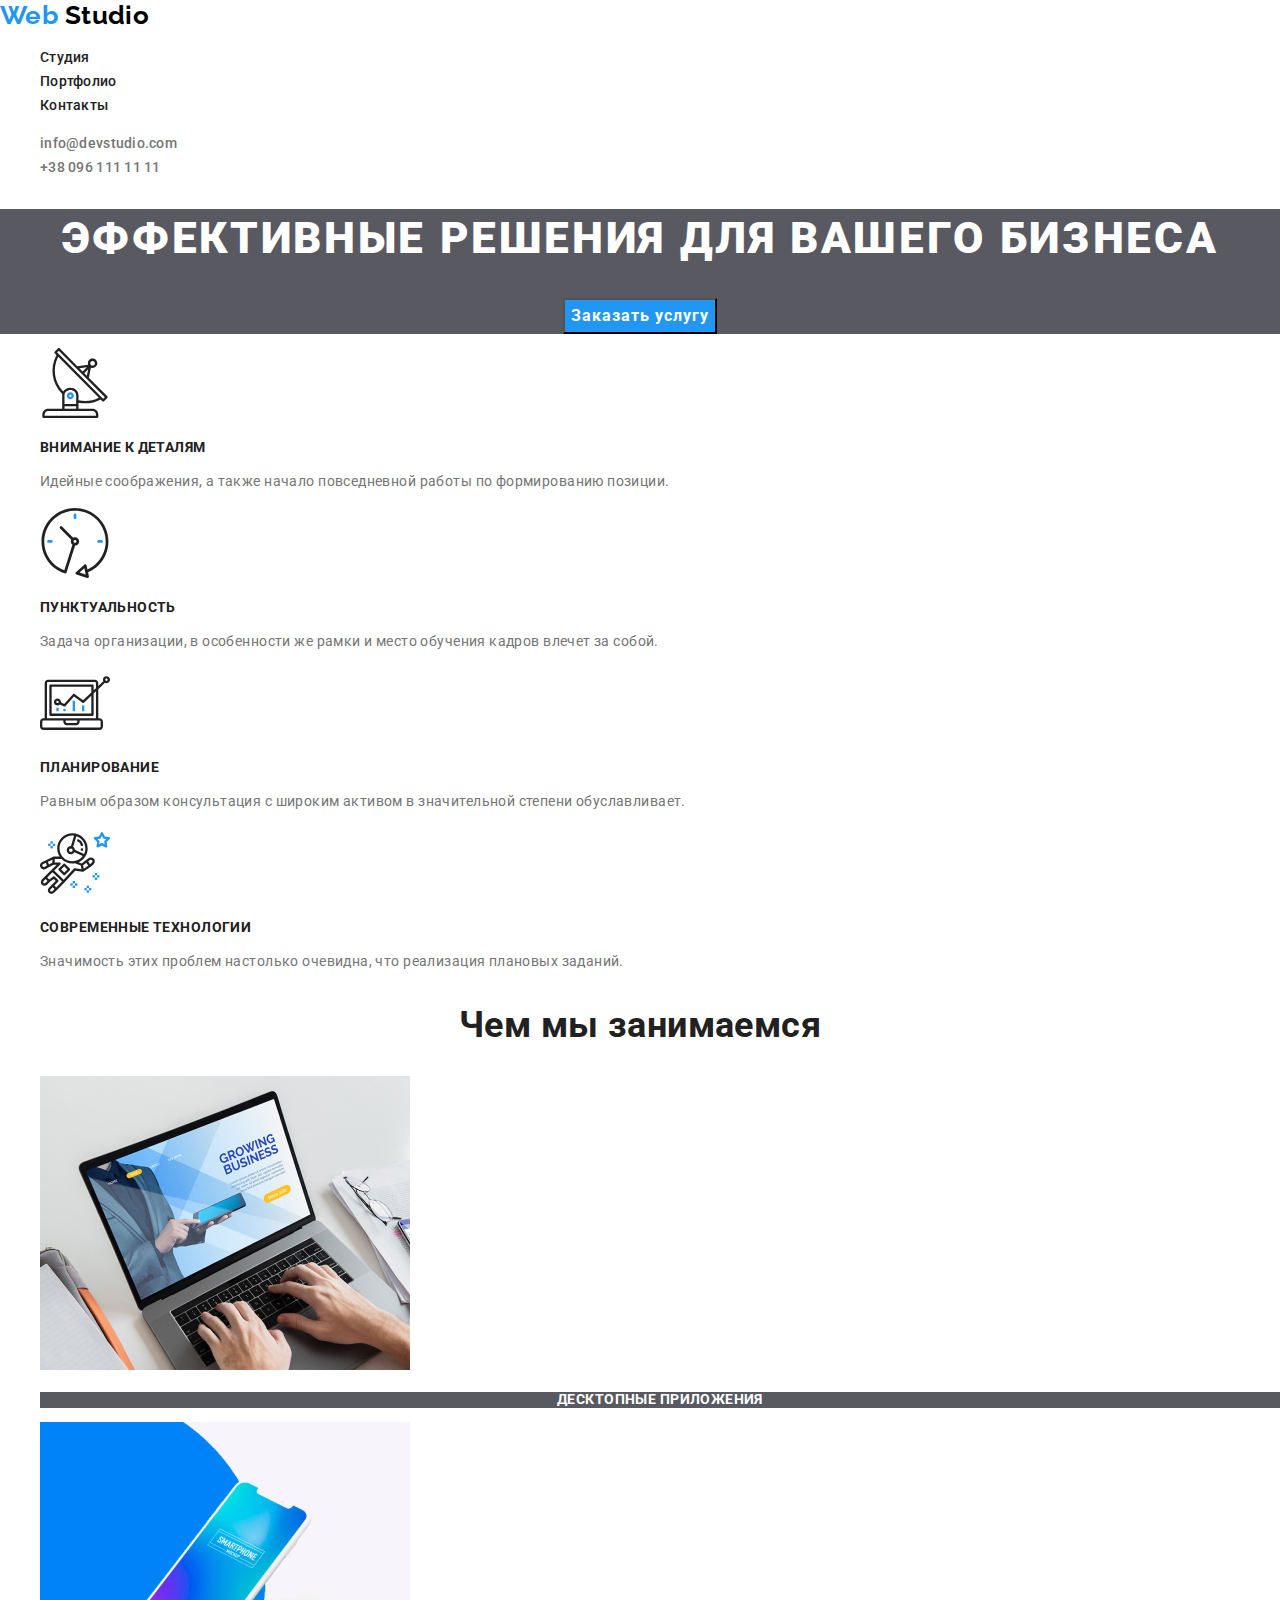
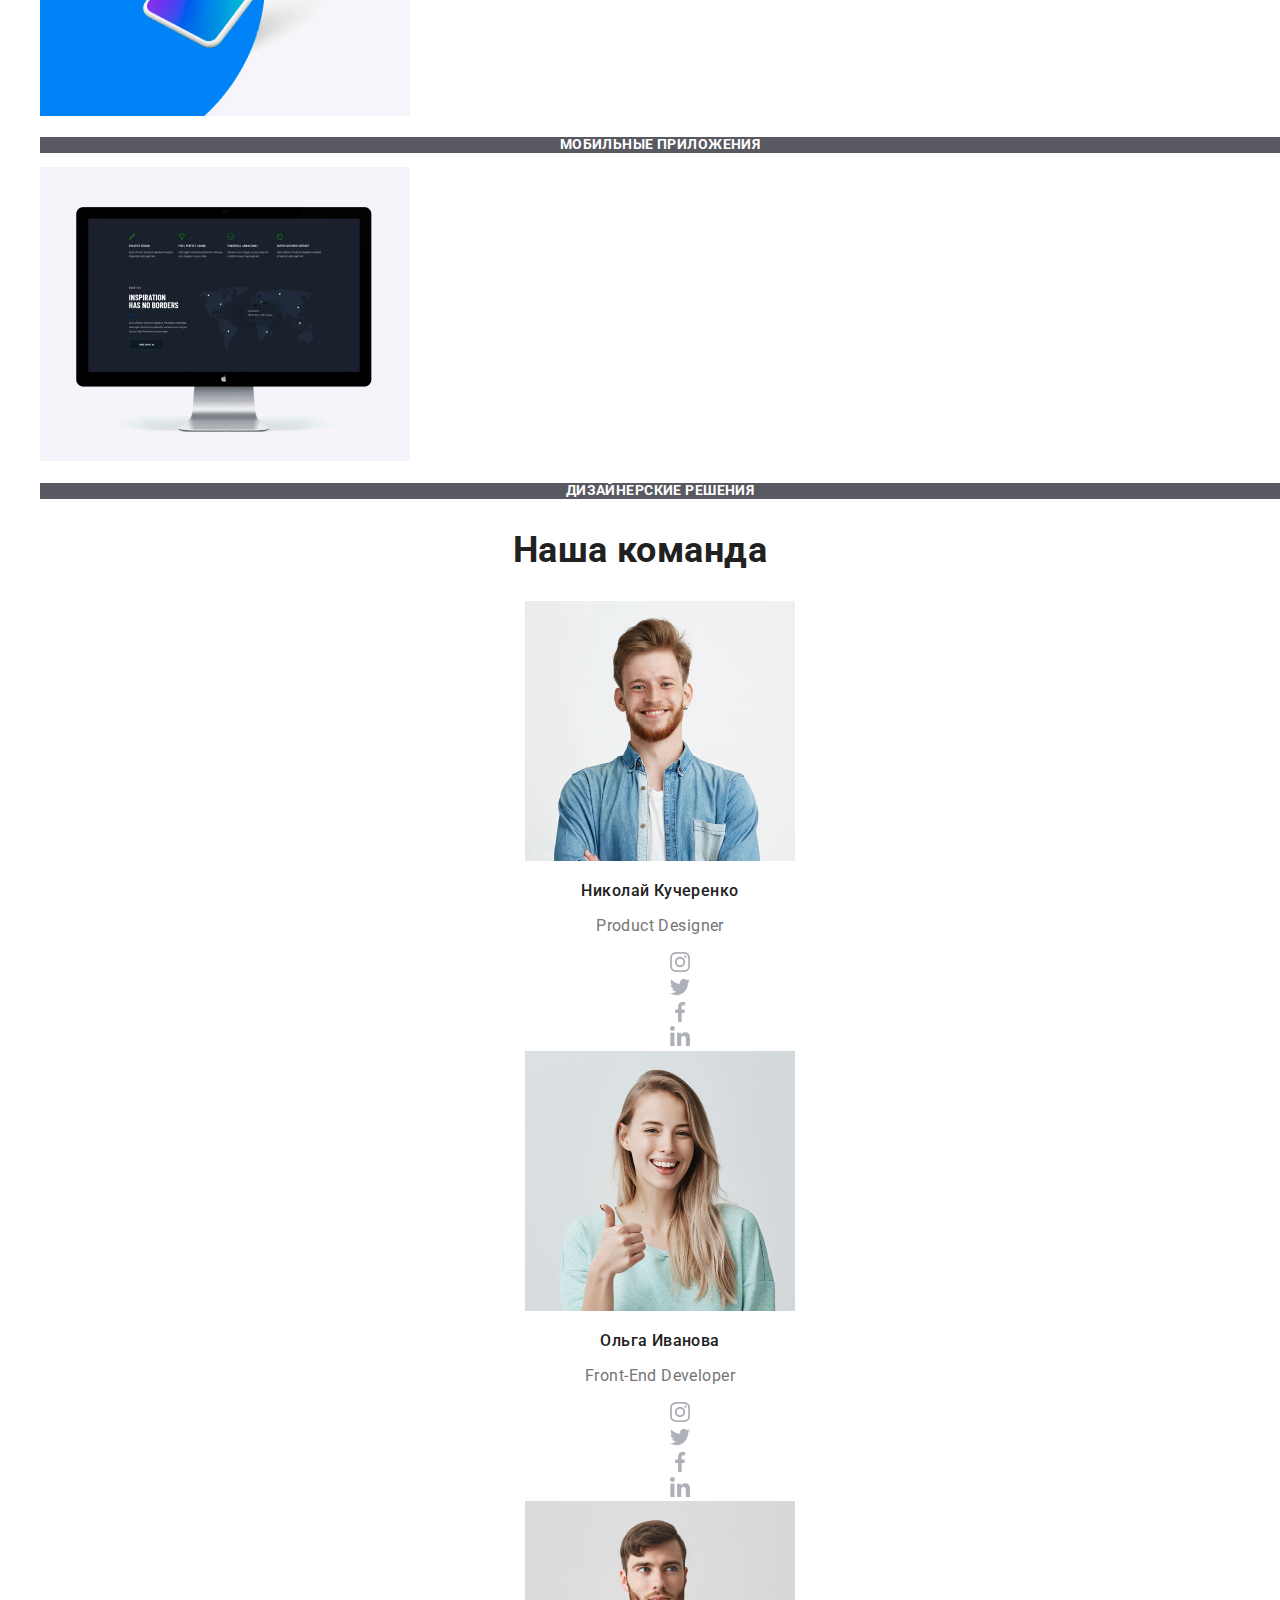
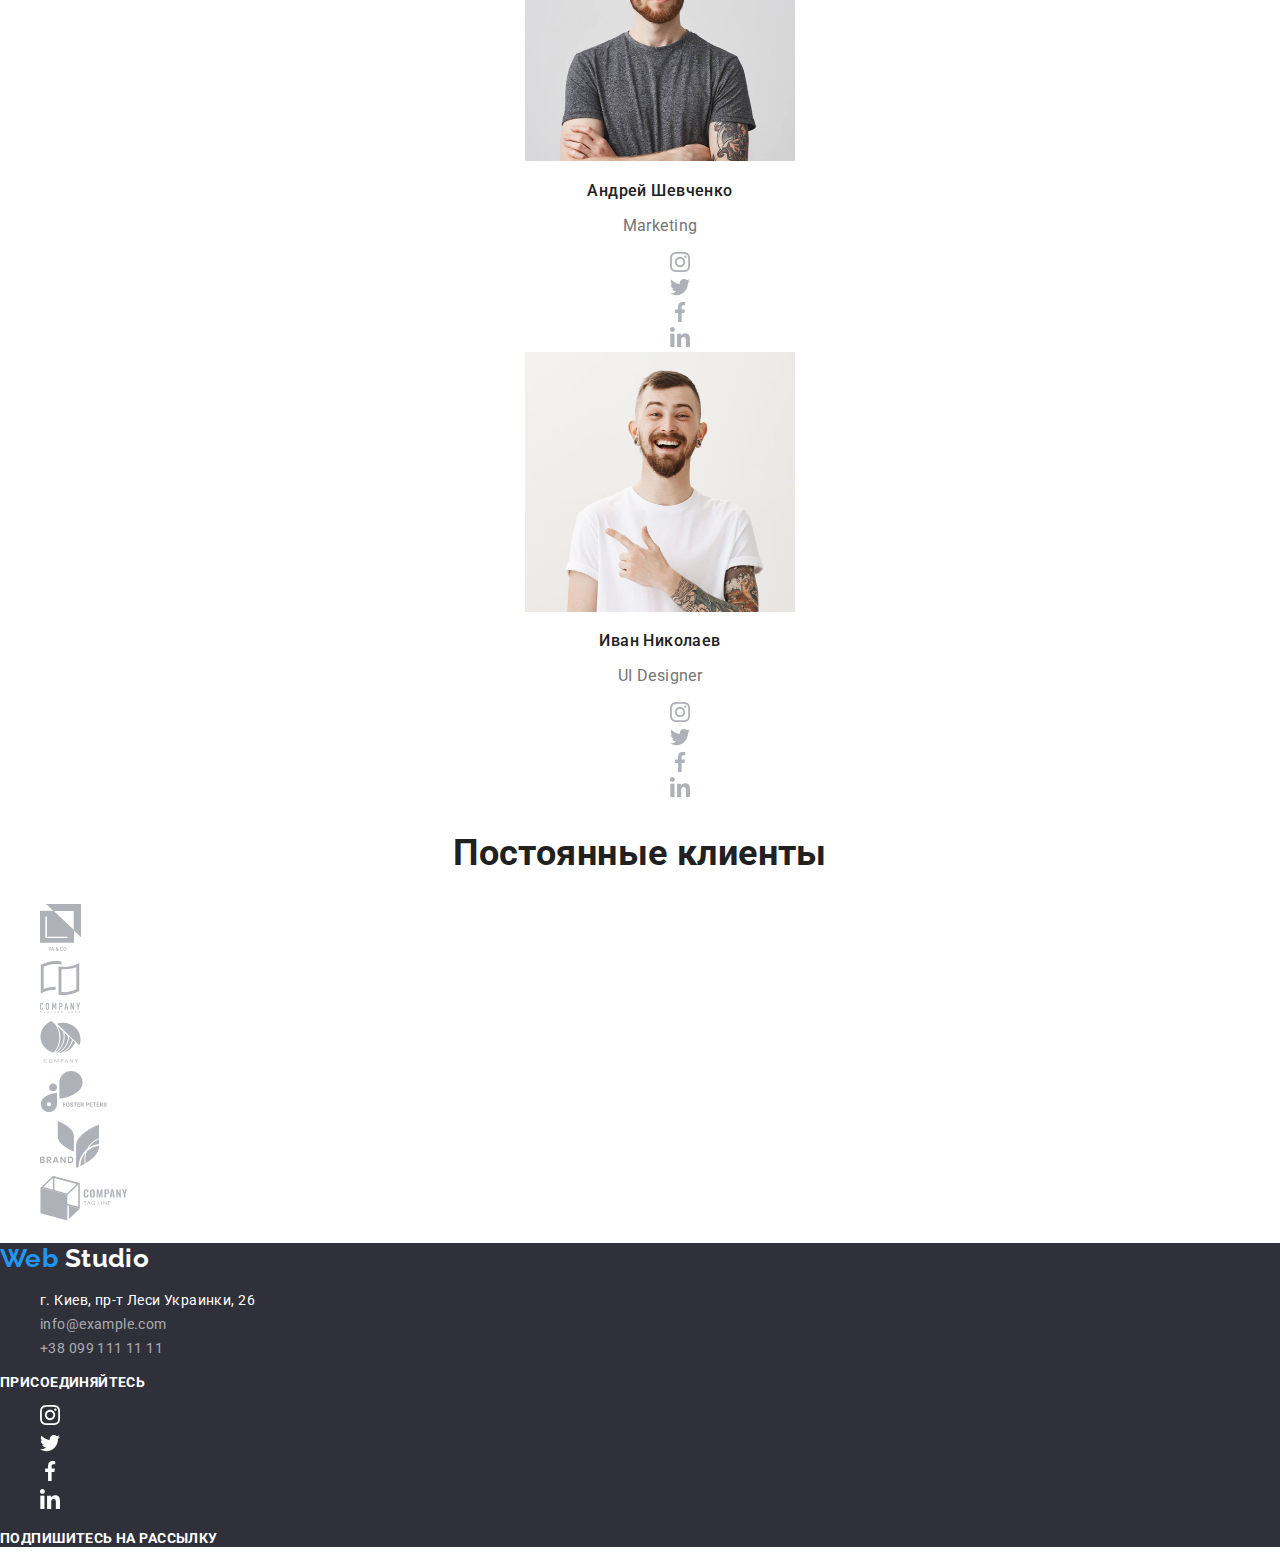
==== index.html @ 5e19216e "Начало работы над 3 дз" ====
<!DOCTYPE html>
<html lang="ru">

<head>
	<meta charset="UTF-8" />
	<meta name="viewport" content="width=device-width, initial-scale=1.0" />
	<meta http-equiv="X-UA-Compatible" content="ie=edge" />
	<link href="https://fonts.googleapis.com/css2?family=Raleway:wght@700&family=Roboto:wght@400;500;700&display=swap"
		rel="stylesheet">
	<link rel="stylesheet" href="./css/normalize.css">
	<link rel="stylesheet" href="./css/style.css">
	<title>Web Studio</title>
</head>

<body>
	<header>
		<a href="./index.html" class="logo"><span class="logo logo-first">Web</span> Studio</a>
		<nav>
			<ul class="list">
				<li><a href="./index.html" class="site-nav">Студия</a></li>
				<li>
					<a href="./portfolio.html" class="site-nav">Портфолио</a>
				</li>
				<li>
					<a href="#" class="site-nav">Контакты</a>
				</li>
			</ul>
		</nav>
		<ul class="list">
			<li><a href="mailto:info@devstudio.com" class="contacts">info@devstudio.com</a></li>
			<li><a href="tel:+380961111111" class="contacts">+38 096 111 11 11</a></li>
		</ul>
	</header>
	<main>
		<!--Герой-->
		<section class="hero hero-section">
			<h1 class="hero-title">Эффективные решения для вашего бизнеса</h1>
			<button type="button" class="button primary">Заказать услугу</button>
		</section>
		<!--Блок преимуществ-->
		<section>
			<h2 hidden>Наши преимущества</h2>
			<ul class="list">
				<li>
					<img src="./images/antenna.svg" alt="внимание к деталям" width="70" height="70" />
					<h3 class="section-title-description">Внимание к деталям</h3>
					<p>Идейные соображения, а также начало повседневной работы по формированию позиции.</p>
				</li>
				<li>
					<img src="./images/clock.svg" alt="пунктуальность" width="70" height="70" />
					<h3 class="section-title-description">Пунктуальность</h3>
					<p>Задача организации, в особенности же рамки и место обучения кадров влечет за собой.</p>
				</li>
				<li>
					<img src="./images/diagram.svg" alt="планирование" width="70" height="70" />
					<h3 class="section-title-description">Планирование</h3>
					<p>Равным образом консультация с широким активом в значительной степени обуславливает.</p>
				</li>
				<li>
					<img src="./images/astronaut.svg" alt="современные технологии" width="70" height="70" />
					<h3 class="section-title-description">Современные технологии</h3>
					<p>Значимость этих проблем настолько очевидна, что реализация плановых заданий.</p>
				</li>
			</ul>
		</section>
		<!--Услуги-->
		<section>
			<h2 class="section-title">Чем мы занимаемся</h2>
			<ul class="list">
				<li>
					<img src="./images/desktop-app.jpg" alt="десктопные приложения" width="370" height="294" />
					<h3 class="section-title-description white">Десктопные приложения</h3>
				</li>
				<li>
					<img src="./images/mobile-app.jpg" alt="мобильные приложения" width="370" height="294" />
					<h3 class="section-title-description white">Мобильные приложения</h3>
				</li>
				<li>
					<img src="./images/design.jpg" alt="дизайн приложений" width="370" height="294" />
					<h3 class="section-title-description white">Дизайнерские решения</h3>
				</li>
			</ul>
		</section>
		<!--Команда-->
		<section>
			<h2 class="section-title">Наша команда</h2>
			<ul class="list team-member">
				<li>
					<img src="./images/nic-kucherenko.jpg" alt="продуктовый дизайнер Николай Кучеренко" width="270"
						height="260" />
					<h3 class="team-member name">Николай Кучеренко</h3>
					<p lang="en">Product Designer</p>
					<ul class="list">
						<li>
							<a href="https://www.instagram.com/" target="_blank" rel="noopener noreferrer"
								aria-label="ссылка на инстаграм">
								<img src="./images/instagram.svg" alt="логотип инстаграм" width="20" height="20" />
							</a>
						</li>
						<li>
							<a href="https://www.twitter.com/" target="_blank" rel="noopener noreferrer"
								aria-label="ссылка на твиттер">
								<img src="./images/twitter.svg" alt="логотип твиттер" width="20" height="20" />
							</a>
						</li>
						<li>
							<a href="https://www.facebook.com/" target="_blank" rel="noopener noreferrer"
								aria-label="ссылка на фейсбук">
								<img src="./images/facebook.svg" alt="логотип фэйсбук" width="20" height="20" />
							</a>
						</li>
						<li>
							<a href="https://www.linkedin.com/" target="_blank" rel="noopener noreferrer"
								aria-label="ссылка на линкедин">
								<img src="./images/linkedin.svg" alt="логотип линкедин" width="20" height="20" />
							</a>
						</li>
					</ul>
				</li>
				<li>
					<img src="./images/olga-ivanova.jpg" alt="фронт-энд разработчик Ольга Иванова" width="270"
						height="260" />
					<h3 class="team-member name">Ольга Иванова</h3>
					<p lang="en">Front-End Developer</p>
					<ul class="list">
						<li>
							<a href="https://www.instagram.com/" target="_blank" rel="noopener noreferrer"
								aria-label="ссылка на инстаграм">
								<img src="./images/instagram.svg" alt="логотип инстаграм" width="20" height="20" />
							</a>
						</li>
						<li>
							<a href="https://www.twitter.com/" target="_blank" rel="noopener noreferrer"
								aria-label="ссылка на твиттер">
								<img src="./images/twitter.svg" alt="логотип твиттер" width="20" height="20" />
							</a>
						</li>
						<li>
							<a href="https://www.facebook.com/" target="_blank" rel="noopener noreferrer"
								aria-label="ссылка на фейсбук">
								<img src="./images/facebook.svg" alt="логотип фэйсбук" width="20" height="20" />
							</a>
						</li>
						<li>
							<a href="https://www.linkedin.com/" target="_blank" rel="noopener noreferrer"
								aria-label="ссылка на линкедин">
								<img src="./images/linkedin.svg" alt="логотип линкедин" width="20" height="20" />
							</a>
						</li>
					</ul>
				</li>
				<li>
					<img src="./images/andrey-shevchenko.jpg" alt="маркетолог Андрей Шевченко" width="270"
						height="260" />
					<h3 class="team-member name">Андрей Шевченко</h3>
					<p lang="en">Marketing</p>
					<ul class="list">
						<li>
							<a href="https://www.instagram.com/" target="_blank" rel="noopener noreferrer"
								aria-label="ссылка на инстаграм">
								<img src="./images/instagram.svg" alt="логотип инстаграм" width="20" height="20" />
							</a>
						</li>
						<li>
							<a href="https://www.twitter.com/" target="_blank" rel="noopener noreferrer"
								aria-label="ссылка на твиттер">
								<img src="./images/twitter.svg" alt="логотип твиттер" width="20" height="20" />
							</a>
						</li>
						<li>
							<a href="https://www.facebook.com/" target="_blank" rel="noopener noreferrer"
								aria-label="ссылка на фейсбук">
								<img src="./images/facebook.svg" alt="логотип фэйсбук" width="20" height="20" />
							</a>
						</li>
						<li>
							<a href="https://www.linkedin.com/" target="_blank" rel="noopener noreferrer"
								aria-label="ссылка на линкедин">
								<img src="./images/linkedin.svg" alt="логотип линкедин" width="20" height="20" />
							</a>
						</li>
					</ul>
				</li>
				<li>
					<img src="./images/ivan-nikolaev.jpg" alt="дизайнер Иван Николаев" width="270" height="260" />
					<h3 class="team-member name">Иван Николаев</h3>
					<p lang="en">UI Designer</p>
					<ul class="list">
						<li>
							<a href="https://www.instagram.com/" target="_blank" rel="noopener noreferrer"
								aria-label="ссылка на инстаграм">
								<img src="./images/instagram.svg" alt="логотип инстаграм" width="20" height="20" />
							</a>
						</li>
						<li>
							<a href="https://www.twitter.com/" target="_blank" rel="noopener noreferrer"
								aria-label="ссылка на твиттер">
								<img src="./images/twitter.svg" alt="логотип твиттер" width="20" height="20" />
							</a>
						</li>
						<li>
							<a href="https://www.facebook.com/" target="_blank" rel="noopener noreferrer"
								aria-label="ссылка на фейсбук">
								<img src="./images/facebook.svg" alt="логотип фэйсбук" width="20" height="20" />
							</a>
						</li>
						<li>
							<a href="https://www.linkedin.com/" target="_blank" rel="noopener noreferrer"
								aria-label="ссылка на линкедин">
								<img src="./images/linkedin.svg" alt="логотип линкедин" width="20" height="20" />
							</a>
						</li>
					</ul>
				</li>
			</ul>
		</section>
		<!--Клиенты-->
		<section>
			<h2 class="section-title">Постоянные клиенты</h2>
			<ul class="list">
				<li>
					<a href="#"><img src="./images/logo-1.svg" alt="логотип компании 1" width="45" height="50" /></a>
				</li>
				<li>
					<a href="#"><img src="./images/logo-2.svg" alt="логотип компании 2" width="40" height="52" /></a>
				</li>
				<li>
					<a href="#"><img src="./images/logo-3.svg" alt="логотип компании 3" width="41" height="42" /></a>
				</li>
				<li>
					<a href="#"><img src="./images/logo-4.svg" alt="логотип компании 4" width="80" height="42" /></a>
				</li>
				<li>
					<a href="#"><img src="./images/logo-5.svg" alt="логотип компании 5" width="59" height="47" /></a>
				</li>
				<li>
					<a href="#"><img src="./images/logo-6.svg" alt="логотип компании 6" width="88" height="45" /></a>
				</li>
			</ul>
		</section>
	</main>
	<footer>
		<div>
			<a href="./index.html" class="logo logo-footer"><span class="logo logo-first">Web</span> Studio</a>
			<address>
				<ul class="list">
					<li>
						<a href="https://goo.gl/maps/nj3guqjCCo6YJQm78" target="_blank" rel="noopener noreferrer"
							class="footer-link address">
							г. Киев, пр-т Леси Украинки, 26
						</a>
					</li>
					<li><a href="mailto:info@example.com" class="footer-link">info@example.com</a></li>
					<li><a href="tel:+380991111111" class="footer-link">+38 099 111 11 11</a></li>
				</ul>
			</address>
		</div>
		<div>
			<p class="footer-action">Присоединяйтесь</p>
			<ul class="list">
				<li>
					<a href="https://www.instagram.com/" target="_blank" rel="noopener noreferrer"
						aria-label="ссылка на инстаграм">
						<img src="./images/instagram-1.svg" alt="логотип инстаграм" width="20" height="20" />
					</a>
				</li>
				<li>
					<a href="https://www.twitter.com/" target="_blank" rel="noopener noreferrer"
						aria-label="ссылка на твиттер">
						<img src="./images/twitter-1.svg" alt="логотип твиттер" width="20" height="20" />
					</a>
				</li>
				<li>
					<a href="https://www.facebook.com/" target="_blank" rel="noopener noreferrer"
						aria-label="ссылка на фейсбук">
						<img src="./images/facebook-1.svg" alt="логотип фэйсбук" width="20" height="20" />
					</a>
				</li>
				<li>
					<a href="https://www.linkedin.com/" target="_blank" rel="noopener noreferrer"
						aria-label="ссылка на линкедин">
						<img src="./images/linkedin-1.svg" alt="логотип линкедин" width="20" height="20" />
					</a>
				</li>
			</ul>
		</div>
		<div>
			<p class="footer-action">Подпишитесь на рассылку</p>
		</div>
	</footer>
</body>

</html>
---- css/style.css ----
:root {
	--primary-text-color: #757575;
	--secondary-text-color: #212121;
	--accent-color: #2196f3;
	--additional-color: #ffffff;
	--logo-color: #000000;
	--footer-contacts-color: rgba(255, 255, 255, 0.6);
	--overlay-color: rgba(47, 48, 58, 0.8);
	--portfolio-overlay: rgba(33, 150, 243, 0.9);
	--secondary-background: #f5f4fa;
	--footer-background: #2f303a;
}

body {
	color: var(--primary-text-color);
	font-family: Roboto, sans-serif;
	font-style: normal;
	font-weight: 400;
	font-size: 14px;
	line-height: 1.71;
	letter-spacing: 0.03em;
}

footer {
	background-color: var(--footer-background);
}

button {
	font-family: inherit;
}

/*Logo*/

.logo {
	color: var(--logo-color);
	font-family: Raleway, serif;
	font-style: normal;
	font-weight: 700;
	font-size: 26px;
	line-height: 1.2;
	text-decoration: none;
}

.logo.logo-first {
	color: var(--accent-color);
}
.logo.logo-footer {
	color: var(--additional-color);
}
/*Navigation*/

.site-nav,
.contacts {
	font-weight: 500;
	line-height: 1.14;
	letter-spacing: 0.02em;
	text-decoration: none;
}

.site-nav {
	color: var(--secondary-text-color);
}

.contacts {
	color: var(--primary-text-color);
}

.site-nav:hover,
.contacts:hover,
.site-nav:focus,
.contacts:focus {
	color: var(--accent-color);
}

.list {
	list-style: none;
}

/*Hero*/

.hero {
	color: var(--additional-color);
	text-align: center;
	letter-spacing: 0.06em;
}

.hero-section {
	background-color: var(--overlay-color);
}

.hero-title {
	font-weight: 900;
	font-size: 44px;
	line-height: 1.36;
	letter-spacing: 0.06em;
	text-transform: uppercase;
}

/*Buttons*/

.button {
	background-color: var(--additional-color);
	color: var(--primary-text-color);
	font-weight: 700;
	font-size: 16px;
	line-height: 1.88;
	text-align: center;
	letter-spacing: 0.06em;
}
.button.primary {
	background-color: var(--accent-color);
	color: var(--additional-color);
}

.button.filter {
	background-color: var(--secondary-background);
	color: var(--secondary-text-color);
	line-height: 1.88;
	letter-spacing: 0.03em;
}
.button.filter:hover,
.button.filter:active,
.button.filter:focus {
	background-color: var(--accent-color);
	color: var(--additional-color);
}

/*Section*/

.section-title {
	color: var(--secondary-text-color);
	font-weight: 700;
	font-size: 36px;
	line-height: 1.17;
	text-align: center;
}

.section-title-description {
	color: var(--secondary-text-color);
	font-weight: 700;
	font-size: 14px;
	line-height: 1.14;
	text-transform: uppercase;
}

.section-title-description.white {
	background-color: var(--overlay-color);
	color: var(--additional-color);
	text-align: center;
}

/*Team*/

.team-member {
	font-size: 16px;
	line-height: 1.18;
	text-align: center;
}

.team-member.name {
	color: var(--secondary-text-color);
	font-weight: 500;
}

/*Portfolio*/

.portfolio-item-title {
	color: var(--secondary-text-color);
	font-weight: 700;
	font-size: 18px;
	line-height: 2;
	letter-spacing: 0.06em;
}

.portfolio-item-description {
	font-size: 16px;
	line-height: 1.87;
}

.portfolio-item-text {
	background-color: var(--portfolio-overlay);
	color: var(--additional-color);
	font-size: 18px;
	line-height: 1.56;
}

/*Footer*/

.footer-link {
	color: var(--footer-contacts-color);
	font-style: normal;
	text-decoration: none;
}

.footer-link.address {
	color: var(--additional-color);
}

.footer-action {
	color: var(--additional-color);
	font-weight: 700;
	font-size: 14px;
	line-height: 1.14;
	text-transform: uppercase;
}
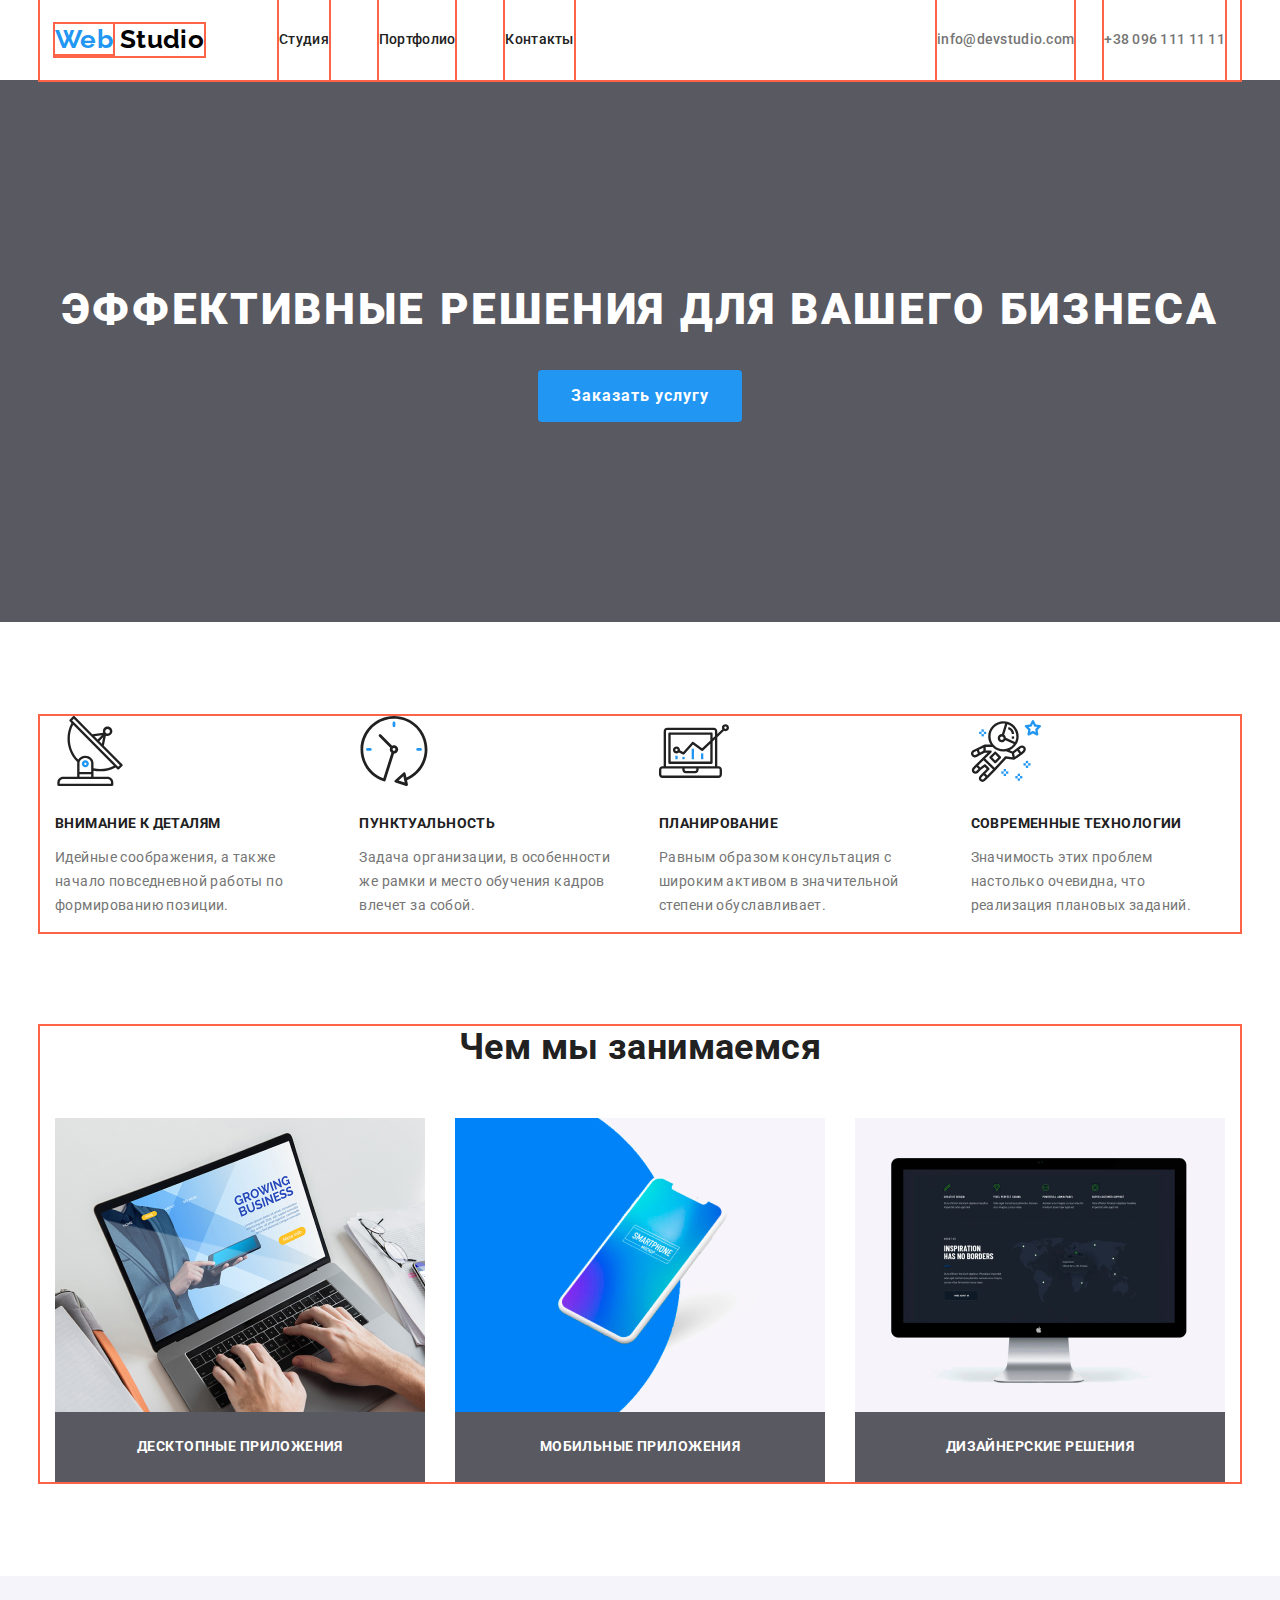
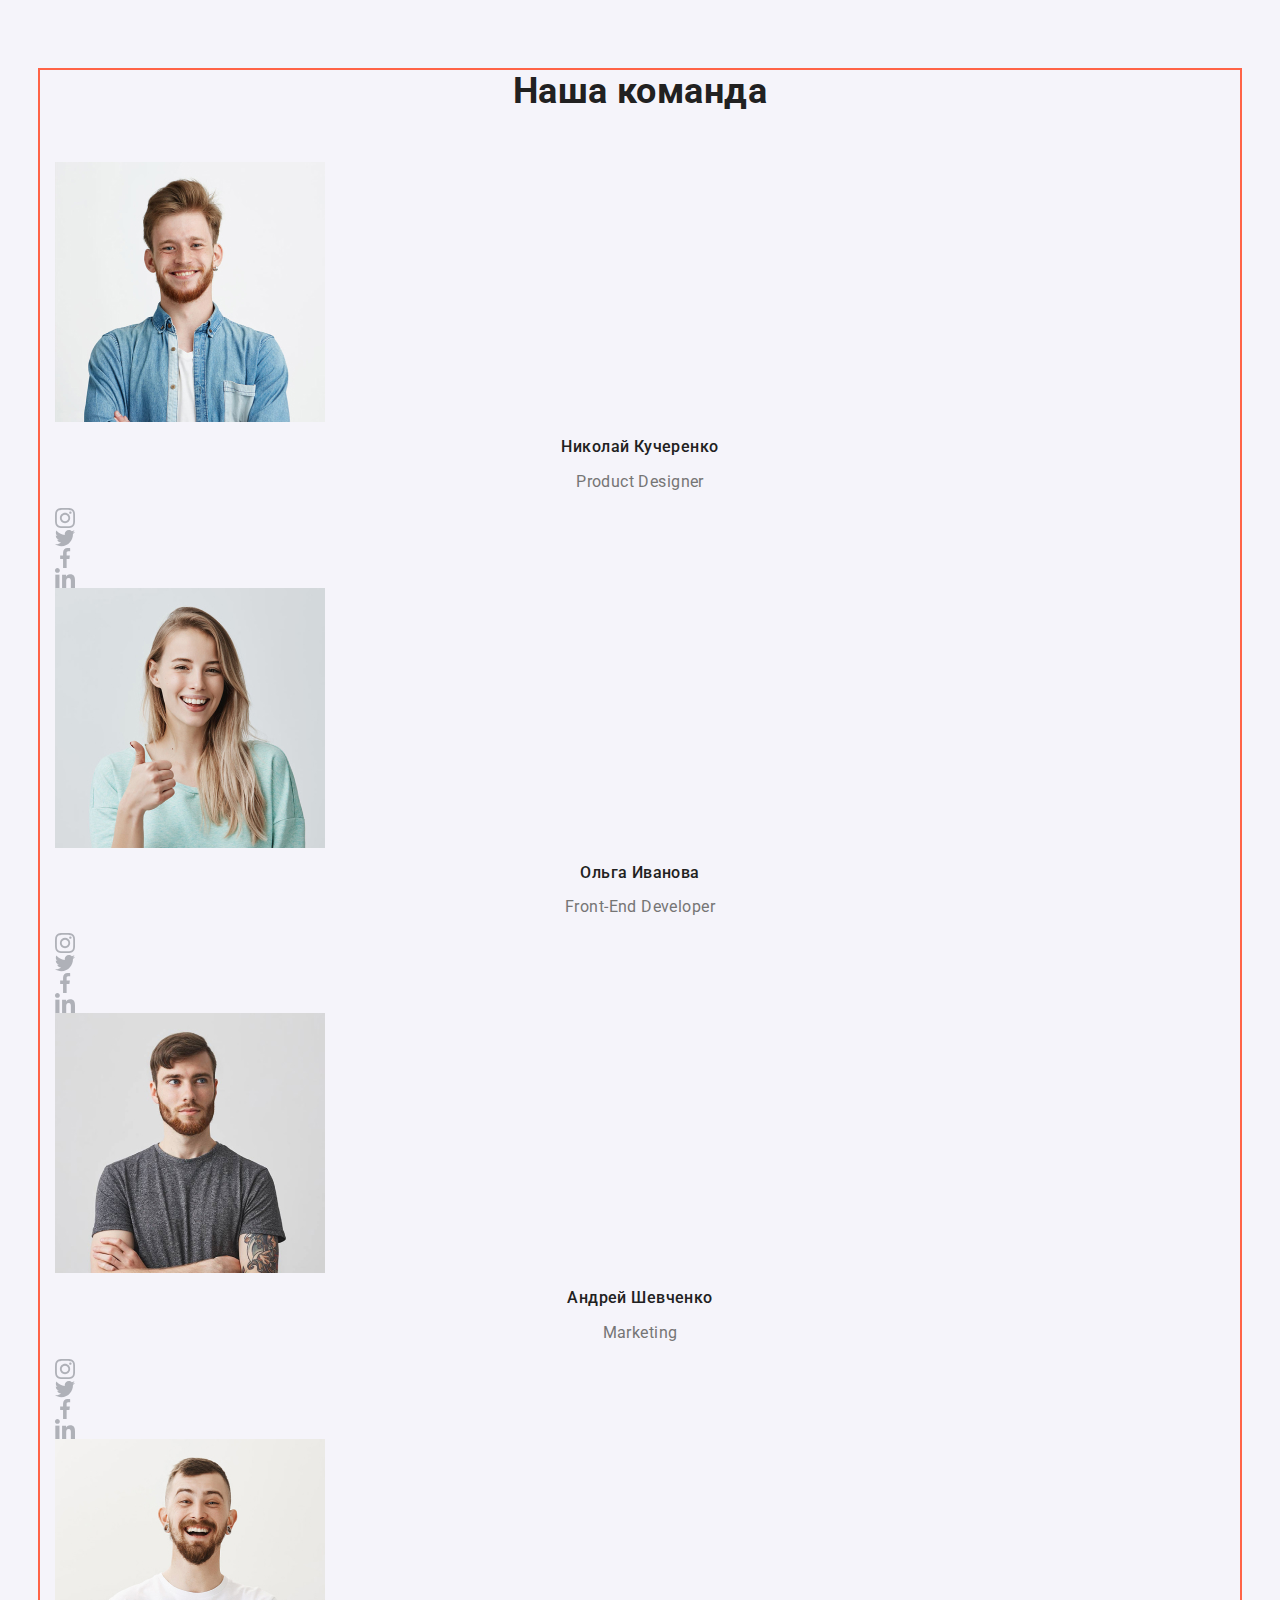
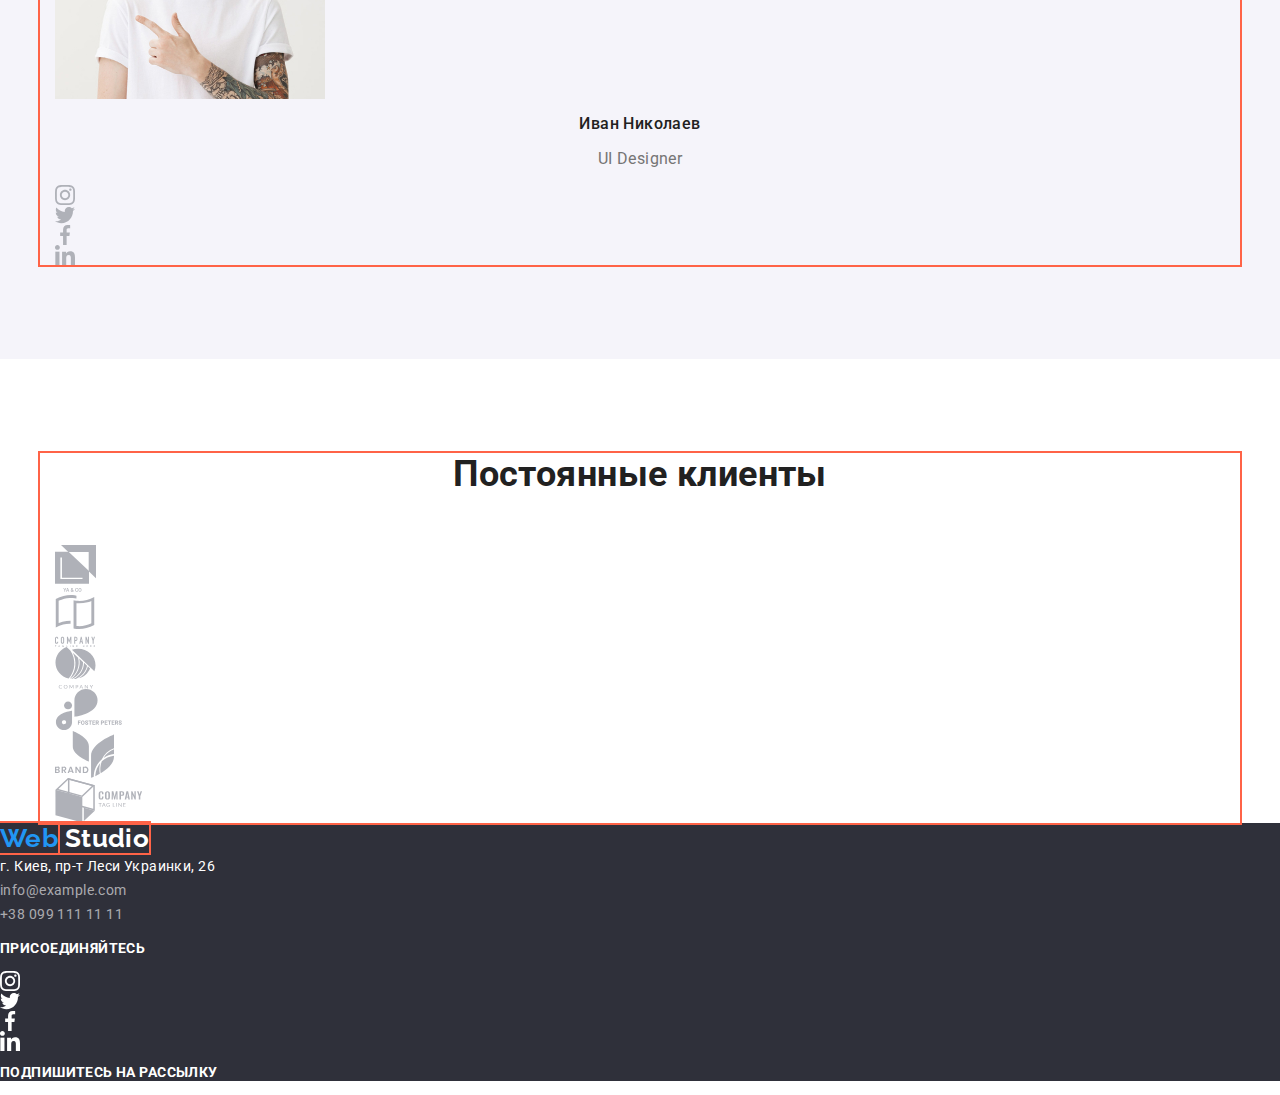
==== commit f41efa19: "Работа над 3 дз" ====
--- a/index.html
+++ b/index.html
@@ -13,23 +13,25 @@
 </head>
 
 <body>
-	<header>
-		<a href="./index.html" class="logo"><span class="logo logo-first">Web</span> Studio</a>
-		<nav>
-			<ul class="list">
-				<li><a href="./index.html" class="site-nav">Студия</a></li>
-				<li>
-					<a href="./portfolio.html" class="site-nav">Портфолио</a>
-				</li>
-				<li>
-					<a href="#" class="site-nav">Контакты</a>
-				</li>
+	<header class="page-header">
+		<nav class="container main-nav">
+			<a href="./index.html" class="logo"><span class="logo logo-first">Web</span> Studio</a>
+			<ul class="list site-nav">
+				<li class="site-nav-item"><a href="./index.html" class="site-nav-link">Студия</a></li>
+				<li class="site-nav-item">
+					<a href="./portfolio.html" class="site-nav-link">Портфолио</a>
+				</li>
+				<li class="site-nav-item">
+					<a href="#" class="site-nav-link">Контакты</a>
+				</li>
+			</ul>
+			<ul class="list contacts">
+				<li class="contacts-item"><a href="mailto:info@devstudio.com"
+						class="contacts-link">info@devstudio.com</a>
+				</li>
+				<li class="contacts-item"><a href="tel:+380961111111" class="contacts-link">+38 096 111 11 11</a></li>
 			</ul>
 		</nav>
-		<ul class="list">
-			<li><a href="mailto:info@devstudio.com" class="contacts">info@devstudio.com</a></li>
-			<li><a href="tel:+380961111111" class="contacts">+38 096 111 11 11</a></li>
-		</ul>
 	</header>
 	<main>
 		<!--Герой-->
@@ -38,25 +40,25 @@
 			<button type="button" class="button primary">Заказать услугу</button>
 		</section>
 		<!--Блок преимуществ-->
-		<section>
+		<section class="container section">
 			<h2 hidden>Наши преимущества</h2>
-			<ul class="list">
-				<li>
+			<ul class="list advantages">
+				<li class="advantages-item">
 					<img src="./images/antenna.svg" alt="внимание к деталям" width="70" height="70" />
 					<h3 class="section-title-description">Внимание к деталям</h3>
 					<p>Идейные соображения, а также начало повседневной работы по формированию позиции.</p>
 				</li>
-				<li>
+				<li class="advantages-item">
 					<img src="./images/clock.svg" alt="пунктуальность" width="70" height="70" />
 					<h3 class="section-title-description">Пунктуальность</h3>
 					<p>Задача организации, в особенности же рамки и место обучения кадров влечет за собой.</p>
 				</li>
-				<li>
+				<li class="advantages-item">
 					<img src="./images/diagram.svg" alt="планирование" width="70" height="70" />
 					<h3 class="section-title-description">Планирование</h3>
 					<p>Равным образом консультация с широким активом в значительной степени обуславливает.</p>
 				</li>
-				<li>
+				<li class="advantages-item">
 					<img src="./images/astronaut.svg" alt="современные технологии" width="70" height="70" />
 					<h3 class="section-title-description">Современные технологии</h3>
 					<p>Значимость этих проблем настолько очевидна, что реализация плановых заданий.</p>
@@ -64,158 +66,160 @@
 			</ul>
 		</section>
 		<!--Услуги-->
-		<section>
+		<section class="container section">
 			<h2 class="section-title">Чем мы занимаемся</h2>
-			<ul class="list">
-				<li>
+			<ul class="list products">
+				<li class="products-item">
 					<img src="./images/desktop-app.jpg" alt="десктопные приложения" width="370" height="294" />
 					<h3 class="section-title-description white">Десктопные приложения</h3>
 				</li>
-				<li>
+				<li class="products-item">
 					<img src="./images/mobile-app.jpg" alt="мобильные приложения" width="370" height="294" />
 					<h3 class="section-title-description white">Мобильные приложения</h3>
 				</li>
-				<li>
+				<li class="products-item">
 					<img src="./images/design.jpg" alt="дизайн приложений" width="370" height="294" />
 					<h3 class="section-title-description white">Дизайнерские решения</h3>
 				</li>
 			</ul>
 		</section>
 		<!--Команда-->
-		<section>
-			<h2 class="section-title">Наша команда</h2>
-			<ul class="list team-member">
-				<li>
-					<img src="./images/nic-kucherenko.jpg" alt="продуктовый дизайнер Николай Кучеренко" width="270"
-						height="260" />
-					<h3 class="team-member name">Николай Кучеренко</h3>
-					<p lang="en">Product Designer</p>
-					<ul class="list">
-						<li>
-							<a href="https://www.instagram.com/" target="_blank" rel="noopener noreferrer"
-								aria-label="ссылка на инстаграм">
-								<img src="./images/instagram.svg" alt="логотип инстаграм" width="20" height="20" />
-							</a>
-						</li>
-						<li>
-							<a href="https://www.twitter.com/" target="_blank" rel="noopener noreferrer"
-								aria-label="ссылка на твиттер">
-								<img src="./images/twitter.svg" alt="логотип твиттер" width="20" height="20" />
-							</a>
-						</li>
-						<li>
-							<a href="https://www.facebook.com/" target="_blank" rel="noopener noreferrer"
-								aria-label="ссылка на фейсбук">
-								<img src="./images/facebook.svg" alt="логотип фэйсбук" width="20" height="20" />
-							</a>
-						</li>
-						<li>
-							<a href="https://www.linkedin.com/" target="_blank" rel="noopener noreferrer"
-								aria-label="ссылка на линкедин">
-								<img src="./images/linkedin.svg" alt="логотип линкедин" width="20" height="20" />
-							</a>
-						</li>
-					</ul>
-				</li>
-				<li>
-					<img src="./images/olga-ivanova.jpg" alt="фронт-энд разработчик Ольга Иванова" width="270"
-						height="260" />
-					<h3 class="team-member name">Ольга Иванова</h3>
-					<p lang="en">Front-End Developer</p>
-					<ul class="list">
-						<li>
-							<a href="https://www.instagram.com/" target="_blank" rel="noopener noreferrer"
-								aria-label="ссылка на инстаграм">
-								<img src="./images/instagram.svg" alt="логотип инстаграм" width="20" height="20" />
-							</a>
-						</li>
-						<li>
-							<a href="https://www.twitter.com/" target="_blank" rel="noopener noreferrer"
-								aria-label="ссылка на твиттер">
-								<img src="./images/twitter.svg" alt="логотип твиттер" width="20" height="20" />
-							</a>
-						</li>
-						<li>
-							<a href="https://www.facebook.com/" target="_blank" rel="noopener noreferrer"
-								aria-label="ссылка на фейсбук">
-								<img src="./images/facebook.svg" alt="логотип фэйсбук" width="20" height="20" />
-							</a>
-						</li>
-						<li>
-							<a href="https://www.linkedin.com/" target="_blank" rel="noopener noreferrer"
-								aria-label="ссылка на линкедин">
-								<img src="./images/linkedin.svg" alt="логотип линкедин" width="20" height="20" />
-							</a>
-						</li>
-					</ul>
-				</li>
-				<li>
-					<img src="./images/andrey-shevchenko.jpg" alt="маркетолог Андрей Шевченко" width="270"
-						height="260" />
-					<h3 class="team-member name">Андрей Шевченко</h3>
-					<p lang="en">Marketing</p>
-					<ul class="list">
-						<li>
-							<a href="https://www.instagram.com/" target="_blank" rel="noopener noreferrer"
-								aria-label="ссылка на инстаграм">
-								<img src="./images/instagram.svg" alt="логотип инстаграм" width="20" height="20" />
-							</a>
-						</li>
-						<li>
-							<a href="https://www.twitter.com/" target="_blank" rel="noopener noreferrer"
-								aria-label="ссылка на твиттер">
-								<img src="./images/twitter.svg" alt="логотип твиттер" width="20" height="20" />
-							</a>
-						</li>
-						<li>
-							<a href="https://www.facebook.com/" target="_blank" rel="noopener noreferrer"
-								aria-label="ссылка на фейсбук">
-								<img src="./images/facebook.svg" alt="логотип фэйсбук" width="20" height="20" />
-							</a>
-						</li>
-						<li>
-							<a href="https://www.linkedin.com/" target="_blank" rel="noopener noreferrer"
-								aria-label="ссылка на линкедин">
-								<img src="./images/linkedin.svg" alt="логотип линкедин" width="20" height="20" />
-							</a>
-						</li>
-					</ul>
-				</li>
-				<li>
-					<img src="./images/ivan-nikolaev.jpg" alt="дизайнер Иван Николаев" width="270" height="260" />
-					<h3 class="team-member name">Иван Николаев</h3>
-					<p lang="en">UI Designer</p>
-					<ul class="list">
-						<li>
-							<a href="https://www.instagram.com/" target="_blank" rel="noopener noreferrer"
-								aria-label="ссылка на инстаграм">
-								<img src="./images/instagram.svg" alt="логотип инстаграм" width="20" height="20" />
-							</a>
-						</li>
-						<li>
-							<a href="https://www.twitter.com/" target="_blank" rel="noopener noreferrer"
-								aria-label="ссылка на твиттер">
-								<img src="./images/twitter.svg" alt="логотип твиттер" width="20" height="20" />
-							</a>
-						</li>
-						<li>
-							<a href="https://www.facebook.com/" target="_blank" rel="noopener noreferrer"
-								aria-label="ссылка на фейсбук">
-								<img src="./images/facebook.svg" alt="логотип фэйсбук" width="20" height="20" />
-							</a>
-						</li>
-						<li>
-							<a href="https://www.linkedin.com/" target="_blank" rel="noopener noreferrer"
-								aria-label="ссылка на линкедин">
-								<img src="./images/linkedin.svg" alt="логотип линкедин" width="20" height="20" />
-							</a>
-						</li>
-					</ul>
-				</li>
-			</ul>
+		<section class="section-grey">
+			<div class="container">
+				<h2 class="section-title">Наша команда</h2>
+				<ul class="list team-member">
+					<li>
+						<img src="./images/nic-kucherenko.jpg" alt="продуктовый дизайнер Николай Кучеренко" width="270"
+							height="260" />
+						<h3 class="team-member name">Николай Кучеренко</h3>
+						<p lang="en">Product Designer</p>
+						<ul class="list">
+							<li>
+								<a href="https://www.instagram.com/" target="_blank" rel="noopener noreferrer"
+									aria-label="ссылка на инстаграм">
+									<img src="./images/instagram.svg" alt="логотип инстаграм" width="20" height="20" />
+								</a>
+							</li>
+							<li>
+								<a href="https://www.twitter.com/" target="_blank" rel="noopener noreferrer"
+									aria-label="ссылка на твиттер">
+									<img src="./images/twitter.svg" alt="логотип твиттер" width="20" height="20" />
+								</a>
+							</li>
+							<li>
+								<a href="https://www.facebook.com/" target="_blank" rel="noopener noreferrer"
+									aria-label="ссылка на фейсбук">
+									<img src="./images/facebook.svg" alt="логотип фэйсбук" width="20" height="20" />
+								</a>
+							</li>
+							<li>
+								<a href="https://www.linkedin.com/" target="_blank" rel="noopener noreferrer"
+									aria-label="ссылка на линкедин">
+									<img src="./images/linkedin.svg" alt="логотип линкедин" width="20" height="20" />
+								</a>
+							</li>
+						</ul>
+					</li>
+					<li>
+						<img src="./images/olga-ivanova.jpg" alt="фронт-энд разработчик Ольга Иванова" width="270"
+							height="260" />
+						<h3 class="team-member name">Ольга Иванова</h3>
+						<p lang="en">Front-End Developer</p>
+						<ul class="list">
+							<li>
+								<a href="https://www.instagram.com/" target="_blank" rel="noopener noreferrer"
+									aria-label="ссылка на инстаграм">
+									<img src="./images/instagram.svg" alt="логотип инстаграм" width="20" height="20" />
+								</a>
+							</li>
+							<li>
+								<a href="https://www.twitter.com/" target="_blank" rel="noopener noreferrer"
+									aria-label="ссылка на твиттер">
+									<img src="./images/twitter.svg" alt="логотип твиттер" width="20" height="20" />
+								</a>
+							</li>
+							<li>
+								<a href="https://www.facebook.com/" target="_blank" rel="noopener noreferrer"
+									aria-label="ссылка на фейсбук">
+									<img src="./images/facebook.svg" alt="логотип фэйсбук" width="20" height="20" />
+								</a>
+							</li>
+							<li>
+								<a href="https://www.linkedin.com/" target="_blank" rel="noopener noreferrer"
+									aria-label="ссылка на линкедин">
+									<img src="./images/linkedin.svg" alt="логотип линкедин" width="20" height="20" />
+								</a>
+							</li>
+						</ul>
+					</li>
+					<li>
+						<img src="./images/andrey-shevchenko.jpg" alt="маркетолог Андрей Шевченко" width="270"
+							height="260" />
+						<h3 class="team-member name">Андрей Шевченко</h3>
+						<p lang="en">Marketing</p>
+						<ul class="list">
+							<li>
+								<a href="https://www.instagram.com/" target="_blank" rel="noopener noreferrer"
+									aria-label="ссылка на инстаграм">
+									<img src="./images/instagram.svg" alt="логотип инстаграм" width="20" height="20" />
+								</a>
+							</li>
+							<li>
+								<a href="https://www.twitter.com/" target="_blank" rel="noopener noreferrer"
+									aria-label="ссылка на твиттер">
+									<img src="./images/twitter.svg" alt="логотип твиттер" width="20" height="20" />
+								</a>
+							</li>
+							<li>
+								<a href="https://www.facebook.com/" target="_blank" rel="noopener noreferrer"
+									aria-label="ссылка на фейсбук">
+									<img src="./images/facebook.svg" alt="логотип фэйсбук" width="20" height="20" />
+								</a>
+							</li>
+							<li>
+								<a href="https://www.linkedin.com/" target="_blank" rel="noopener noreferrer"
+									aria-label="ссылка на линкедин">
+									<img src="./images/linkedin.svg" alt="логотип линкедин" width="20" height="20" />
+								</a>
+							</li>
+						</ul>
+					</li>
+					<li>
+						<img src="./images/ivan-nikolaev.jpg" alt="дизайнер Иван Николаев" width="270" height="260" />
+						<h3 class="team-member name">Иван Николаев</h3>
+						<p lang="en">UI Designer</p>
+						<ul class="list">
+							<li>
+								<a href="https://www.instagram.com/" target="_blank" rel="noopener noreferrer"
+									aria-label="ссылка на инстаграм">
+									<img src="./images/instagram.svg" alt="логотип инстаграм" width="20" height="20" />
+								</a>
+							</li>
+							<li>
+								<a href="https://www.twitter.com/" target="_blank" rel="noopener noreferrer"
+									aria-label="ссылка на твиттер">
+									<img src="./images/twitter.svg" alt="логотип твиттер" width="20" height="20" />
+								</a>
+							</li>
+							<li>
+								<a href="https://www.facebook.com/" target="_blank" rel="noopener noreferrer"
+									aria-label="ссылка на фейсбук">
+									<img src="./images/facebook.svg" alt="логотип фэйсбук" width="20" height="20" />
+								</a>
+							</li>
+							<li>
+								<a href="https://www.linkedin.com/" target="_blank" rel="noopener noreferrer"
+									aria-label="ссылка на линкедин">
+									<img src="./images/linkedin.svg" alt="логотип линкедин" width="20" height="20" />
+								</a>
+							</li>
+						</ul>
+					</li>
+				</ul>
+			</div>
 		</section>
 		<!--Клиенты-->
-		<section>
+		<section class="container clients">
 			<h2 class="section-title">Постоянные клиенты</h2>
 			<ul class="list">
 				<li>
--- a/css/style.css
+++ b/css/style.css
@@ -11,6 +11,16 @@
 	--footer-background: #2f303a;
 }
 
+html {
+	box-sizing: border-box;
+}
+
+*,
+*::before,
+*::after {
+	box-sizing: inherit;
+}
+
 body {
 	color: var(--primary-text-color);
 	font-family: Roboto, sans-serif;
@@ -29,6 +39,29 @@
 	font-family: inherit;
 }
 
+img {
+	display: block;
+}
+
+/*Utilities*/
+
+.list {
+	list-style: none;
+	padding: 0;
+	margin: 0;
+}
+
+.container {
+	outline: solid 2px tomato;
+	width: 1200px;
+	margin-left: auto;
+	margin-right: auto;
+	padding-left: 15px;
+	padding-right: 15px;
+
+
+}
+
 /*Logo*/
 
 .logo {
@@ -39,42 +72,80 @@
 	font-size: 26px;
 	line-height: 1.2;
 	text-decoration: none;
+	outline: solid 2px tomato;
 }
 
 .logo.logo-first {
 	color: var(--accent-color);
 }
+
 .logo.logo-footer {
 	color: var(--additional-color);
 }
+
 /*Navigation*/
 
-.site-nav,
+.main-nav {
+	display: flex;
+	align-items: center;
+}
+
+.site-nav {
+	display: flex;
+	margin-left: 75px;
+}
+
 .contacts {
+	display: flex;
+	margin-left: auto;
+}
+
+.site-nav-item {
+	margin-right: 50px;
+	outline: 2px solid tomato;
+}
+
+.site-nav-item:last-child {
+	margin-right: 0;
+}
+
+.contacts-item {
+	margin-right: 30px;
+	outline: solid 2px tomato;
+}
+
+.contacts-item:last-child {
+	margin-right: 0;
+}
+
+.site-nav-link,
+.contacts-link {
+	padding-top: 32px;
+	padding-bottom: 32px;
+	display: block;
+
 	font-weight: 500;
 	line-height: 1.14;
 	letter-spacing: 0.02em;
 	text-decoration: none;
 }
 
-.site-nav {
-	color: var(--secondary-text-color);
-}
-
-.contacts {
+.site-nav-link {
+	color: var(--secondary-text-color);
+}
+
+.contacts-link {
 	color: var(--primary-text-color);
 }
 
-.site-nav:hover,
-.contacts:hover,
-.site-nav:focus,
-.contacts:focus {
+.site-nav-link:hover,
+.contacts-link:hover,
+.site-nav-link:focus,
+.contacts-link:focus {
 	color: var(--accent-color);
 }
 
-.list {
-	list-style: none;
-}
+
 
 /*Hero*/
 
@@ -85,10 +156,14 @@
 }
 
 .hero-section {
+	padding-top: 200px;
+	padding-bottom: 200px;
 	background-color: var(--overlay-color);
 }
 
 .hero-title {
+	margin-top: 0;
+	margin-bottom: 30px;
 	font-weight: 900;
 	font-size: 44px;
 	line-height: 1.36;
@@ -99,6 +174,12 @@
 /*Buttons*/
 
 .button {
+	display: inline-block;
+	border: 1px solid transparent;
+	border-radius: 4px;
+	padding: 10px 32px;
+	min-width: 200px;
+
 	background-color: var(--additional-color);
 	color: var(--primary-text-color);
 	font-weight: 700;
@@ -107,6 +188,7 @@
 	text-align: center;
 	letter-spacing: 0.06em;
 }
+
 .button.primary {
 	background-color: var(--accent-color);
 	color: var(--additional-color);
@@ -118,6 +200,7 @@
 	line-height: 1.88;
 	letter-spacing: 0.03em;
 }
+
 .button.filter:hover,
 .button.filter:active,
 .button.filter:focus {
@@ -127,7 +210,14 @@
 
 /*Section*/
 
+.section {
+	margin-top: 94px;
+}
+
 .section-title {
+	margin-top: 0;
+	margin-bottom: 50px;
+
 	color: var(--secondary-text-color);
 	font-weight: 700;
 	font-size: 36px;
@@ -136,6 +226,9 @@
 }
 
 .section-title-description {
+	margin-top: 30px;
+	margin-bottom: 10px;
+
 	color: var(--secondary-text-color);
 	font-weight: 700;
 	font-size: 14px;
@@ -144,12 +237,46 @@
 }
 
 .section-title-description.white {
+	margin-top: 0;
+	margin-bottom: 0;
+	padding-top: 27px;
+	padding-bottom: 27px;
+	display: block;
+
 	background-color: var(--overlay-color);
 	color: var(--additional-color);
 	text-align: center;
 }
 
+/*Advantages*/
+
+.advantages {
+	display: flex;
+}
+
+.advantages-item:not(:last-child) {
+	margin-right: 30px;
+}
+
+/*Products*/
+
+.products {
+	display: flex;
+}
+
+.products-item:not(:last-child) {
+	margin-right: 30px;
+}
+
 /*Team*/
+
+.section-grey {
+	padding-top: 94px;
+	padding-bottom: 94px;
+	margin-top: 94px;
+
+	background-color: var(--secondary-background);
+}
 
 .team-member {
 	font-size: 16px;
@@ -160,6 +287,12 @@
 .team-member.name {
 	color: var(--secondary-text-color);
 	font-weight: 500;
+}
+
+/*Clients*/
+
+.clients {
+	margin-top: 94px;
 }
 
 /*Portfolio*/
@@ -202,4 +335,4 @@
 	font-size: 14px;
 	line-height: 1.14;
 	text-transform: uppercase;
-}
+}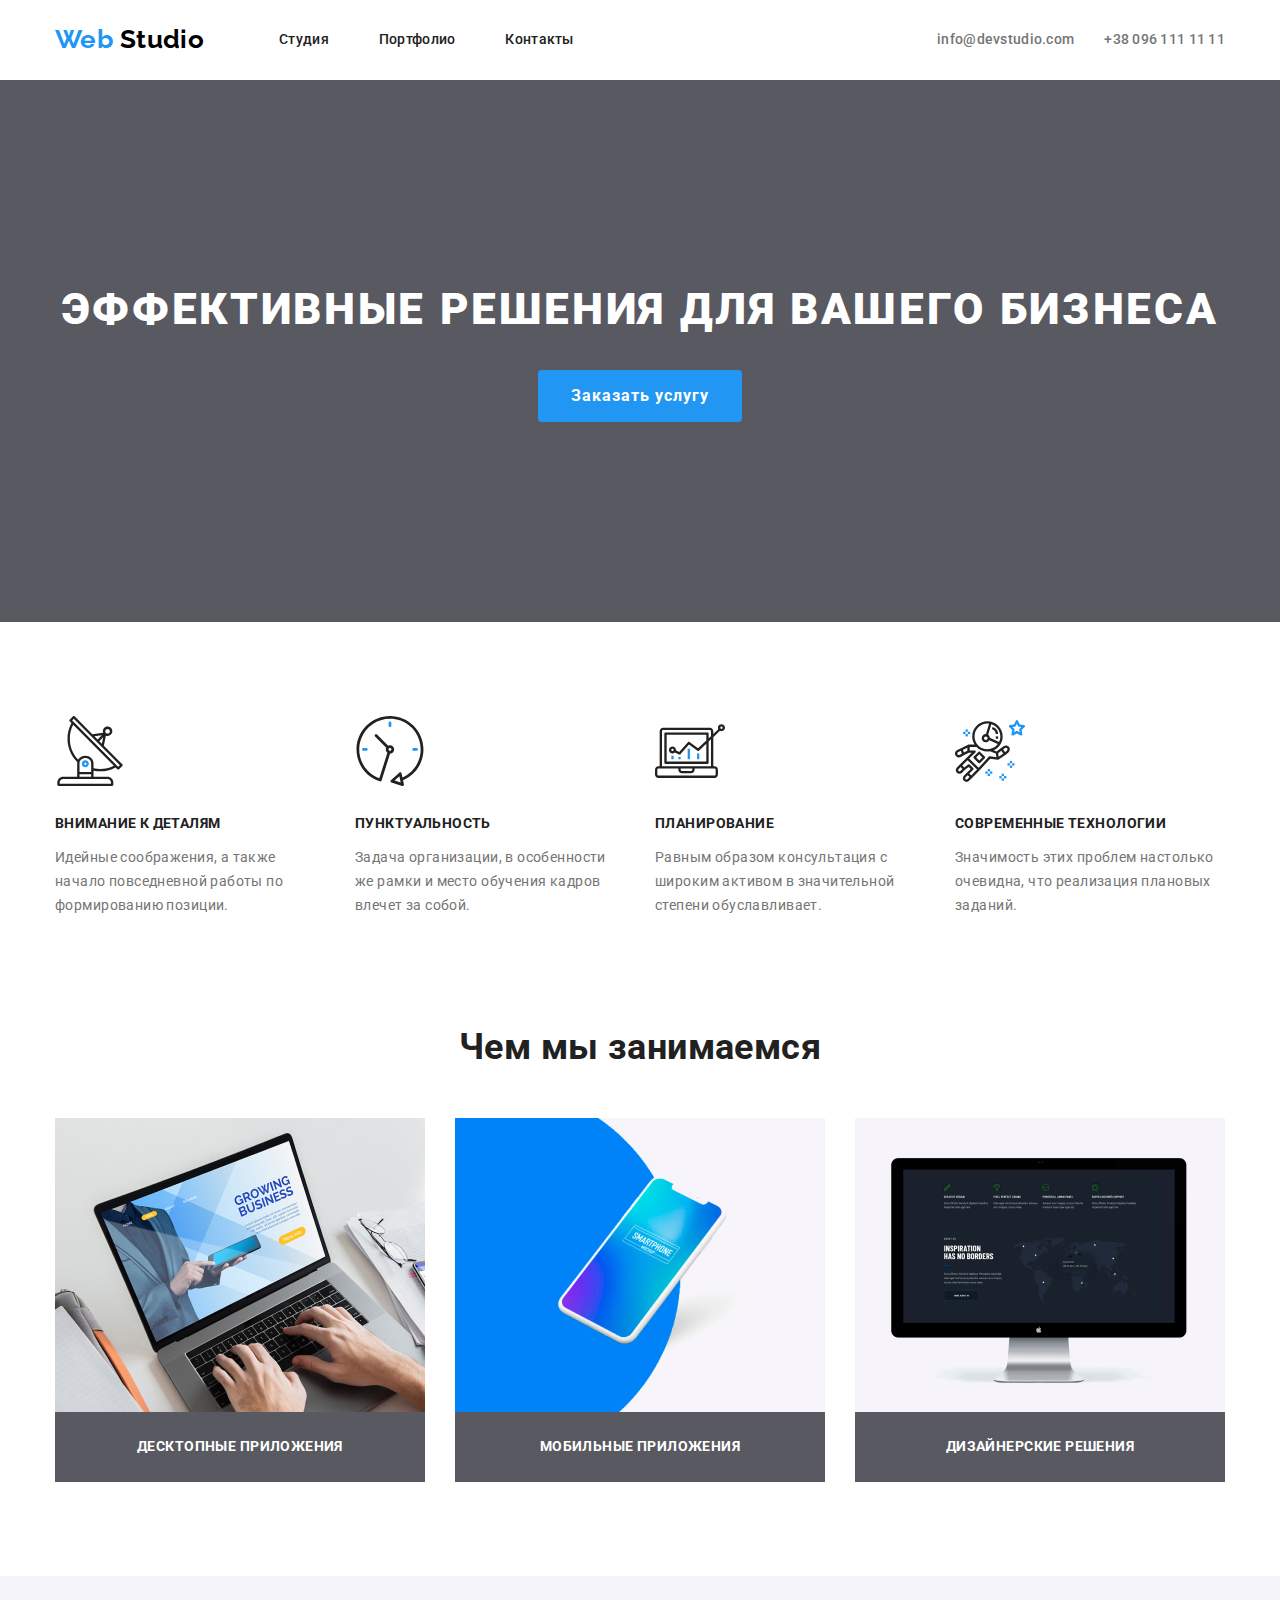
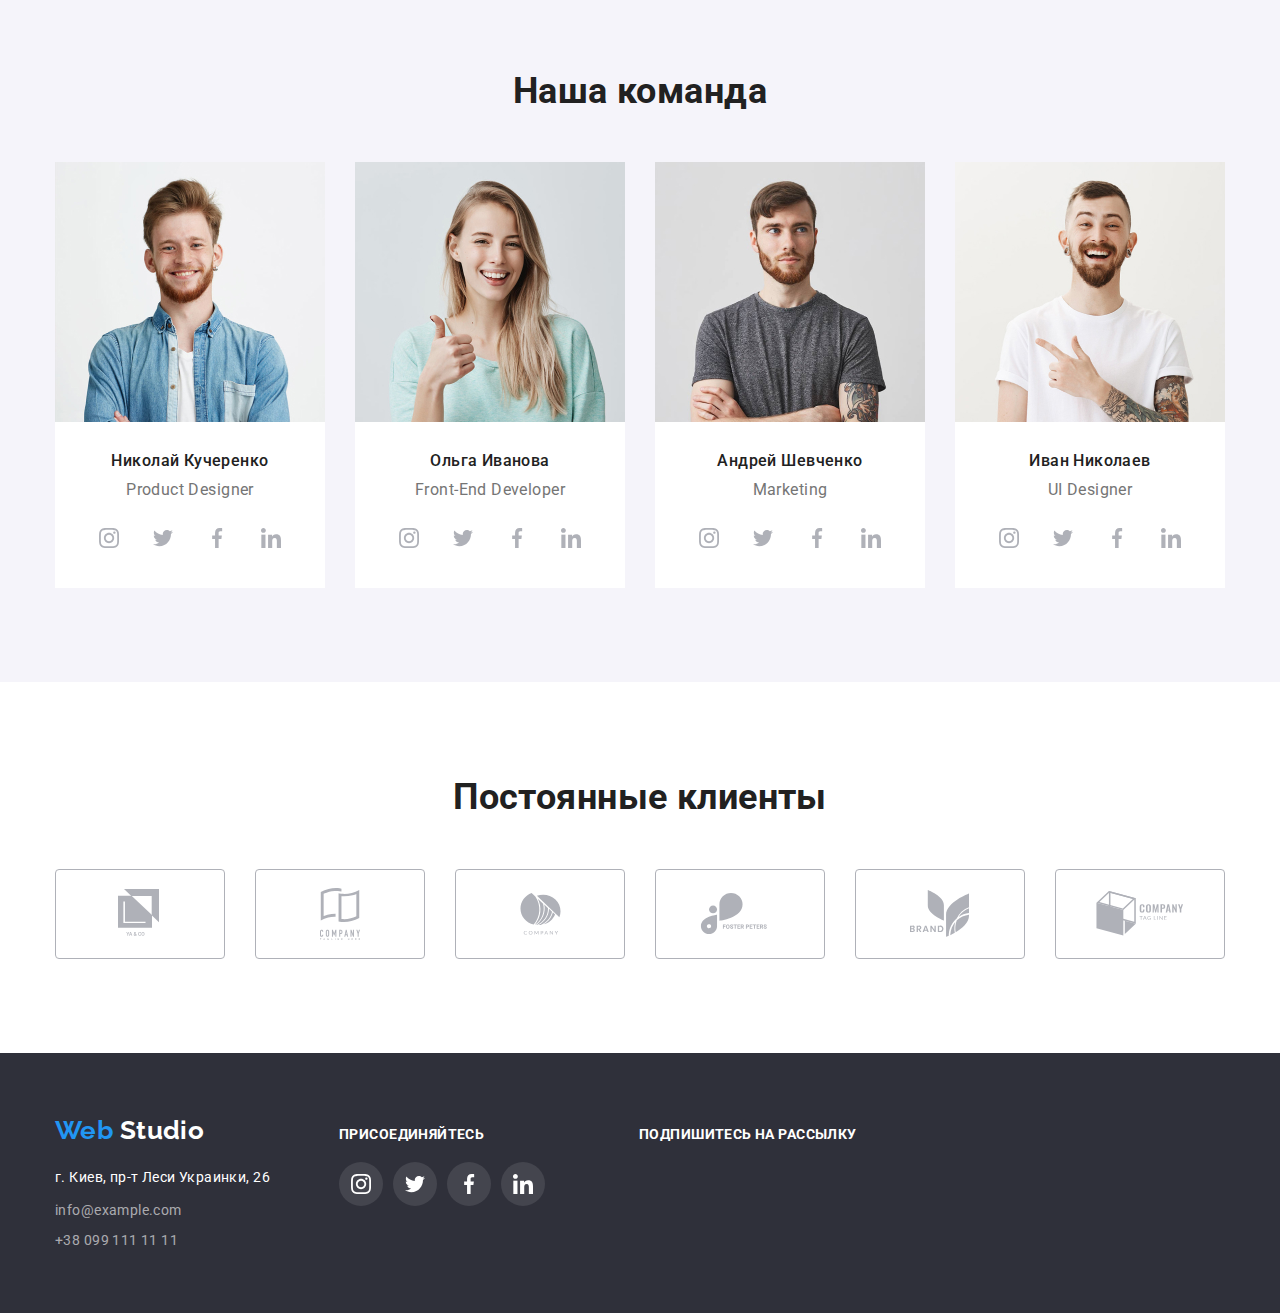
==== commit 54c9c58f: "Готовая дз3" ====
--- a/index.html
+++ b/index.html
@@ -6,16 +6,19 @@
 	<meta name="viewport" content="width=device-width, initial-scale=1.0" />
 	<meta http-equiv="X-UA-Compatible" content="ie=edge" />
 	<link href="https://fonts.googleapis.com/css2?family=Raleway:wght@700&family=Roboto:wght@400;500;700&display=swap"
-		rel="stylesheet">
-	<link rel="stylesheet" href="./css/normalize.css">
-	<link rel="stylesheet" href="./css/style.css">
+		rel="stylesheet" />
+	<link rel="stylesheet" href="./css/normalize.css" />
+	<link rel="stylesheet" href="./css/style.css" />
 	<title>Web Studio</title>
 </head>
 
 <body>
 	<header class="page-header">
 		<nav class="container main-nav">
-			<a href="./index.html" class="logo"><span class="logo logo-first">Web</span> Studio</a>
+			<a href="./index.html" class="logo">
+				<span class="logo logo-first">Web</span>
+				Studio
+			</a>
 			<ul class="list site-nav">
 				<li class="site-nav-item"><a href="./index.html" class="site-nav-link">Студия</a></li>
 				<li class="site-nav-item">
@@ -26,8 +29,8 @@
 				</li>
 			</ul>
 			<ul class="list contacts">
-				<li class="contacts-item"><a href="mailto:info@devstudio.com"
-						class="contacts-link">info@devstudio.com</a>
+				<li class="contacts-item">
+					<a href="mailto:info@devstudio.com" class="contacts-link">info@devstudio.com</a>
 				</li>
 				<li class="contacts-item"><a href="tel:+380961111111" class="contacts-link">+38 096 111 11 11</a></li>
 			</ul>
@@ -40,256 +43,293 @@
 			<button type="button" class="button primary">Заказать услугу</button>
 		</section>
 		<!--Блок преимуществ-->
-		<section class="container section">
-			<h2 hidden>Наши преимущества</h2>
-			<ul class="list advantages">
-				<li class="advantages-item">
-					<img src="./images/antenna.svg" alt="внимание к деталям" width="70" height="70" />
-					<h3 class="section-title-description">Внимание к деталям</h3>
-					<p>Идейные соображения, а также начало повседневной работы по формированию позиции.</p>
-				</li>
-				<li class="advantages-item">
-					<img src="./images/clock.svg" alt="пунктуальность" width="70" height="70" />
-					<h3 class="section-title-description">Пунктуальность</h3>
-					<p>Задача организации, в особенности же рамки и место обучения кадров влечет за собой.</p>
-				</li>
-				<li class="advantages-item">
-					<img src="./images/diagram.svg" alt="планирование" width="70" height="70" />
-					<h3 class="section-title-description">Планирование</h3>
-					<p>Равным образом консультация с широким активом в значительной степени обуславливает.</p>
-				</li>
-				<li class="advantages-item">
-					<img src="./images/astronaut.svg" alt="современные технологии" width="70" height="70" />
-					<h3 class="section-title-description">Современные технологии</h3>
-					<p>Значимость этих проблем настолько очевидна, что реализация плановых заданий.</p>
-				</li>
-			</ul>
+		<section class="section">
+			<div class="container">
+				<h2 class="visually-hidden">Наши преимущества</h2>
+				<ul class="list advantages">
+					<li class="advantages-item">
+						<img src="./images/antenna.svg" alt="внимание к деталям" width="70" height="70" />
+						<h3 class="section-title-description">Внимание к деталям</h3>
+						<p>Идейные соображения, а также начало повседневной работы по формированию позиции.</p>
+					</li>
+					<li class="advantages-item">
+						<img src="./images/clock.svg" alt="пунктуальность" width="70" height="70" />
+						<h3 class="section-title-description">Пунктуальность</h3>
+						<p>Задача организации, в особенности же рамки и место обучения кадров влечет за собой.</p>
+					</li>
+					<li class="advantages-item">
+						<img src="./images/diagram.svg" alt="планирование" width="70" height="70" />
+						<h3 class="section-title-description">Планирование</h3>
+						<p>Равным образом консультация с широким активом в значительной степени обуславливает.</p>
+					</li>
+					<li class="advantages-item">
+						<img src="./images/astronaut.svg" alt="современные технологии" width="70" height="70" />
+						<h3 class="section-title-description">Современные технологии</h3>
+						<p>Значимость этих проблем настолько очевидна, что реализация плановых заданий.</p>
+					</li>
+				</ul>
+			</div>
 		</section>
 		<!--Услуги-->
-		<section class="container section">
-			<h2 class="section-title">Чем мы занимаемся</h2>
-			<ul class="list products">
-				<li class="products-item">
-					<img src="./images/desktop-app.jpg" alt="десктопные приложения" width="370" height="294" />
-					<h3 class="section-title-description white">Десктопные приложения</h3>
-				</li>
-				<li class="products-item">
-					<img src="./images/mobile-app.jpg" alt="мобильные приложения" width="370" height="294" />
-					<h3 class="section-title-description white">Мобильные приложения</h3>
-				</li>
-				<li class="products-item">
-					<img src="./images/design.jpg" alt="дизайн приложений" width="370" height="294" />
-					<h3 class="section-title-description white">Дизайнерские решения</h3>
-				</li>
-			</ul>
+		<section class="section">
+			<div class="container">
+				<h2 class="section-title">Чем мы занимаемся</h2>
+				<ul class="list products">
+					<li class="products-item">
+						<img src="./images/desktop-app.jpg" alt="десктопные приложения" width="370" height="294" />
+						<h3 class="section-title-description white">Десктопные приложения</h3>
+					</li>
+					<li class="products-item">
+						<img src="./images/mobile-app.jpg" alt="мобильные приложения" width="370" height="294" />
+						<h3 class="section-title-description white">Мобильные приложения</h3>
+					</li>
+					<li class="products-item">
+						<img src="./images/design.jpg" alt="дизайн приложений" width="370" height="294" />
+						<h3 class="section-title-description white">Дизайнерские решения</h3>
+					</li>
+				</ul>
+			</div>
 		</section>
 		<!--Команда-->
 		<section class="section-grey">
 			<div class="container">
 				<h2 class="section-title">Наша команда</h2>
 				<ul class="list team-member">
-					<li>
+					<li class="team-member-card">
 						<img src="./images/nic-kucherenko.jpg" alt="продуктовый дизайнер Николай Кучеренко" width="270"
 							height="260" />
-						<h3 class="team-member name">Николай Кучеренко</h3>
-						<p lang="en">Product Designer</p>
-						<ul class="list">
-							<li>
-								<a href="https://www.instagram.com/" target="_blank" rel="noopener noreferrer"
-									aria-label="ссылка на инстаграм">
-									<img src="./images/instagram.svg" alt="логотип инстаграм" width="20" height="20" />
-								</a>
-							</li>
-							<li>
-								<a href="https://www.twitter.com/" target="_blank" rel="noopener noreferrer"
-									aria-label="ссылка на твиттер">
-									<img src="./images/twitter.svg" alt="логотип твиттер" width="20" height="20" />
-								</a>
-							</li>
-							<li>
-								<a href="https://www.facebook.com/" target="_blank" rel="noopener noreferrer"
-									aria-label="ссылка на фейсбук">
-									<img src="./images/facebook.svg" alt="логотип фэйсбук" width="20" height="20" />
-								</a>
-							</li>
-							<li>
-								<a href="https://www.linkedin.com/" target="_blank" rel="noopener noreferrer"
-									aria-label="ссылка на линкедин">
-									<img src="./images/linkedin.svg" alt="логотип линкедин" width="20" height="20" />
-								</a>
-							</li>
-						</ul>
-					</li>
-					<li>
+						<div class="team-member-description">
+							<h3 class="team-member name">Николай Кучеренко</h3>
+							<p class="team-member prof" lang="en">Product Designer</p>
+							<ul class="list social-link">
+								<li>
+									<a class="social-link-item" href="https://www.instagram.com/" target="_blank"
+										rel="noopener noreferrer" aria-label="ссылка на инстаграм">
+										<img src="./images/instagram.svg" alt="логотип инстаграм" width="20"
+											height="20" />
+									</a>
+								</li>
+								<li>
+									<a class="social-link-item" href="https://www.twitter.com/" target="_blank"
+										rel="noopener noreferrer" aria-label="ссылка на твиттер">
+										<img src="./images/twitter.svg" alt="логотип твиттер" width="20" height="20" />
+									</a>
+								</li>
+								<li>
+									<a class="social-link-item" href="https://www.facebook.com/" target="_blank"
+										rel="noopener noreferrer" aria-label="ссылка на фейсбук">
+										<img src="./images/facebook.svg" alt="логотип фэйсбук" width="20" height="20" />
+									</a>
+								</li>
+								<li>
+									<a class="social-link-item" href="https://www.linkedin.com/" target="_blank"
+										rel="noopener noreferrer" aria-label="ссылка на линкедин">
+										<img src="./images/linkedin.svg" alt="логотип линкедин" width="20"
+											height="20" />
+									</a>
+								</li>
+							</ul>
+						</div>
+					</li>
+					<li class="team-member-card">
 						<img src="./images/olga-ivanova.jpg" alt="фронт-энд разработчик Ольга Иванова" width="270"
 							height="260" />
-						<h3 class="team-member name">Ольга Иванова</h3>
-						<p lang="en">Front-End Developer</p>
-						<ul class="list">
-							<li>
-								<a href="https://www.instagram.com/" target="_blank" rel="noopener noreferrer"
-									aria-label="ссылка на инстаграм">
-									<img src="./images/instagram.svg" alt="логотип инстаграм" width="20" height="20" />
-								</a>
-							</li>
-							<li>
-								<a href="https://www.twitter.com/" target="_blank" rel="noopener noreferrer"
-									aria-label="ссылка на твиттер">
-									<img src="./images/twitter.svg" alt="логотип твиттер" width="20" height="20" />
-								</a>
-							</li>
-							<li>
-								<a href="https://www.facebook.com/" target="_blank" rel="noopener noreferrer"
-									aria-label="ссылка на фейсбук">
-									<img src="./images/facebook.svg" alt="логотип фэйсбук" width="20" height="20" />
-								</a>
-							</li>
-							<li>
-								<a href="https://www.linkedin.com/" target="_blank" rel="noopener noreferrer"
-									aria-label="ссылка на линкедин">
-									<img src="./images/linkedin.svg" alt="логотип линкедин" width="20" height="20" />
-								</a>
-							</li>
-						</ul>
-					</li>
-					<li>
+						<div class="team-member-description">
+							<h3 class="team-member name">Ольга Иванова</h3>
+							<p class="team-member prof" lang="en">Front-End Developer</p>
+							<ul class="list social-link">
+								<li>
+									<a class="social-link-item" href="https://www.instagram.com/" target="_blank"
+										rel="noopener noreferrer" aria-label="ссылка на инстаграм">
+										<img src="./images/instagram.svg" alt="логотип инстаграм" width="20"
+											height="20" />
+									</a>
+								</li>
+								<li>
+									<a class="social-link-item" href="https://www.twitter.com/" target="_blank"
+										rel="noopener noreferrer" aria-label="ссылка на твиттер">
+										<img src="./images/twitter.svg" alt="логотип твиттер" width="20" height="20" />
+									</a>
+								</li>
+								<li>
+									<a class="social-link-item" href="https://www.facebook.com/" target="_blank"
+										rel="noopener noreferrer" aria-label="ссылка на фейсбук">
+										<img src="./images/facebook.svg" alt="логотип фэйсбук" width="20" height="20" />
+									</a>
+								</li>
+								<li>
+									<a class="social-link-item" href="https://www.linkedin.com/" target="_blank"
+										rel="noopener noreferrer" aria-label="ссылка на линкедин">
+										<img src="./images/linkedin.svg" alt="логотип линкедин" width="20"
+											height="20" />
+									</a>
+								</li>
+							</ul>
+						</div>
+					</li>
+					<li class="team-member-card">
 						<img src="./images/andrey-shevchenko.jpg" alt="маркетолог Андрей Шевченко" width="270"
 							height="260" />
-						<h3 class="team-member name">Андрей Шевченко</h3>
-						<p lang="en">Marketing</p>
-						<ul class="list">
-							<li>
-								<a href="https://www.instagram.com/" target="_blank" rel="noopener noreferrer"
-									aria-label="ссылка на инстаграм">
-									<img src="./images/instagram.svg" alt="логотип инстаграм" width="20" height="20" />
-								</a>
-							</li>
-							<li>
-								<a href="https://www.twitter.com/" target="_blank" rel="noopener noreferrer"
-									aria-label="ссылка на твиттер">
-									<img src="./images/twitter.svg" alt="логотип твиттер" width="20" height="20" />
-								</a>
-							</li>
-							<li>
-								<a href="https://www.facebook.com/" target="_blank" rel="noopener noreferrer"
-									aria-label="ссылка на фейсбук">
-									<img src="./images/facebook.svg" alt="логотип фэйсбук" width="20" height="20" />
-								</a>
-							</li>
-							<li>
-								<a href="https://www.linkedin.com/" target="_blank" rel="noopener noreferrer"
-									aria-label="ссылка на линкедин">
-									<img src="./images/linkedin.svg" alt="логотип линкедин" width="20" height="20" />
-								</a>
-							</li>
-						</ul>
-					</li>
-					<li>
+						<div class="team-member-description">
+							<h3 class="team-member name">Андрей Шевченко</h3>
+							<p class="team-member prof" lang="en">Marketing</p>
+							<ul class="list social-link">
+								<li>
+									<a class="social-link-item" href="https://www.instagram.com/" target="_blank"
+										rel="noopener noreferrer" aria-label="ссылка на инстаграм">
+										<img src="./images/instagram.svg" alt="логотип инстаграм" width="20"
+											height="20" />
+									</a>
+								</li>
+								<li>
+									<a class="social-link-item" href="https://www.twitter.com/" target="_blank"
+										rel="noopener noreferrer" aria-label="ссылка на твиттер">
+										<img src="./images/twitter.svg" alt="логотип твиттер" width="20" height="20" />
+									</a>
+								</li>
+								<li>
+									<a class="social-link-item" href="https://www.facebook.com/" target="_blank"
+										rel="noopener noreferrer" aria-label="ссылка на фейсбук">
+										<img src="./images/facebook.svg" alt="логотип фэйсбук" width="20" height="20" />
+									</a>
+								</li>
+								<li>
+									<a class="social-link-item" href="https://www.linkedin.com/" target="_blank"
+										rel="noopener noreferrer" aria-label="ссылка на линкедин">
+										<img src="./images/linkedin.svg" alt="логотип линкедин" width="20"
+											height="20" />
+									</a>
+								</li>
+							</ul>
+						</div>
+					</li>
+					<li class="team-member-card">
 						<img src="./images/ivan-nikolaev.jpg" alt="дизайнер Иван Николаев" width="270" height="260" />
-						<h3 class="team-member name">Иван Николаев</h3>
-						<p lang="en">UI Designer</p>
-						<ul class="list">
-							<li>
-								<a href="https://www.instagram.com/" target="_blank" rel="noopener noreferrer"
-									aria-label="ссылка на инстаграм">
-									<img src="./images/instagram.svg" alt="логотип инстаграм" width="20" height="20" />
-								</a>
-							</li>
-							<li>
-								<a href="https://www.twitter.com/" target="_blank" rel="noopener noreferrer"
-									aria-label="ссылка на твиттер">
-									<img src="./images/twitter.svg" alt="логотип твиттер" width="20" height="20" />
-								</a>
-							</li>
-							<li>
-								<a href="https://www.facebook.com/" target="_blank" rel="noopener noreferrer"
-									aria-label="ссылка на фейсбук">
-									<img src="./images/facebook.svg" alt="логотип фэйсбук" width="20" height="20" />
-								</a>
-							</li>
-							<li>
-								<a href="https://www.linkedin.com/" target="_blank" rel="noopener noreferrer"
-									aria-label="ссылка на линкедин">
-									<img src="./images/linkedin.svg" alt="логотип линкедин" width="20" height="20" />
-								</a>
-							</li>
-						</ul>
+						<div class="team-member-description">
+							<h3 class="team-member name">Иван Николаев</h3>
+							<p class="team-member prof" lang="en">UI Designer</p>
+							<ul class="list social-link">
+								<li>
+									<a class="social-link-item" href="https://www.instagram.com/" target="_blank"
+										rel="noopener noreferrer" aria-label="ссылка на инстаграм">
+										<img src="./images/instagram.svg" alt="логотип инстаграм" width="20"
+											height="20" />
+									</a>
+								</li>
+								<li>
+									<a class="social-link-item" href="https://www.twitter.com/" target="_blank"
+										rel="noopener noreferrer" aria-label="ссылка на твиттер">
+										<img src="./images/twitter.svg" alt="логотип твиттер" width="20" height="20" />
+									</a>
+								</li>
+								<li>
+									<a class="social-link-item" href="https://www.facebook.com/" target="_blank"
+										rel="noopener noreferrer" aria-label="ссылка на фейсбук">
+										<img src="./images/facebook.svg" alt="логотип фэйсбук" width="20" height="20" />
+									</a>
+								</li>
+								<li>
+									<a class="social-link-item" href="https://www.linkedin.com/" target="_blank"
+										rel="noopener noreferrer" aria-label="ссылка на линкедин">
+										<img src="./images/linkedin.svg" alt="логотип линкедин" width="20"
+											height="20" />
+									</a>
+								</li>
+							</ul>
+						</div>
 					</li>
 				</ul>
 			</div>
 		</section>
 		<!--Клиенты-->
-		<section class="container clients">
-			<h2 class="section-title">Постоянные клиенты</h2>
-			<ul class="list">
-				<li>
-					<a href="#"><img src="./images/logo-1.svg" alt="логотип компании 1" width="45" height="50" /></a>
-				</li>
-				<li>
-					<a href="#"><img src="./images/logo-2.svg" alt="логотип компании 2" width="40" height="52" /></a>
-				</li>
-				<li>
-					<a href="#"><img src="./images/logo-3.svg" alt="логотип компании 3" width="41" height="42" /></a>
-				</li>
-				<li>
-					<a href="#"><img src="./images/logo-4.svg" alt="логотип компании 4" width="80" height="42" /></a>
-				</li>
-				<li>
-					<a href="#"><img src="./images/logo-5.svg" alt="логотип компании 5" width="59" height="47" /></a>
-				</li>
-				<li>
-					<a href="#"><img src="./images/logo-6.svg" alt="логотип компании 6" width="88" height="45" /></a>
-				</li>
-			</ul>
+		<section class="clients">
+			<div class="container">
+				<h2 class="section-title">Постоянные клиенты</h2>
+				<ul class="list clients-list">
+					<li class="clients-list-item">
+						<a href="#"><img src="./images/logo-1.svg" alt="логотип компании 1" width="45"
+								height="50" /></a>
+					</li>
+					<li class="clients-list-item">
+						<a href="#"><img src="./images/logo-2.svg" alt="логотип компании 2" width="40"
+								height="52" /></a>
+					</li>
+					<li class="clients-list-item">
+						<a href="#"><img src="./images/logo-3.svg" alt="логотип компании 3" width="41"
+								height="42" /></a>
+					</li>
+					<li class="clients-list-item">
+						<a href="#"><img src="./images/logo-4.svg" alt="логотип компании 4" width="80"
+								height="42" /></a>
+					</li>
+					<li class="clients-list-item">
+						<a href="#"><img src="./images/logo-5.svg" alt="логотип компании 5" width="59"
+								height="47" /></a>
+					</li>
+					<li class="clients-list-item">
+						<a href="#"><img src="./images/logo-6.svg" alt="логотип компании 6" width="88"
+								height="45" /></a>
+					</li>
+				</ul>
+			</div>
 		</section>
 	</main>
 	<footer>
-		<div>
-			<a href="./index.html" class="logo logo-footer"><span class="logo logo-first">Web</span> Studio</a>
-			<address>
-				<ul class="list">
+		<div class="container footer-columns">
+			<div class="logo-address">
+				<a href="./index.html" class="logo logo-footer">
+					<span class="logo logo-first">Web</span>
+					Studio
+				</a>
+				<address class="address">
+					<ul class="list">
+						<li>
+							<a href="https://goo.gl/maps/nj3guqjCCo6YJQm78" target="_blank" rel="noopener noreferrer"
+								class="footer-link address">
+								г. Киев, пр-т Леси Украинки, 26
+							</a>
+						</li>
+						<li class="footer-contacts-mail">
+							<a href="mailto:info@example.com" class="footer-link">info@example.com</a>
+						</li>
+						<li class="footer-contacts-phone">
+							<a href="tel:+380991111111" class="footer-link">+38 099 111 11 11</a>
+						</li>
+					</ul>
+				</address>
+			</div>
+			<div class="follow-block">
+				<p class="footer-action">Присоединяйтесь</p>
+				<ul class="list social-link">
 					<li>
-						<a href="https://goo.gl/maps/nj3guqjCCo6YJQm78" target="_blank" rel="noopener noreferrer"
-							class="footer-link address">
-							г. Киев, пр-т Леси Украинки, 26
+						<a class="social-link-item footer" href="https://www.instagram.com/" target="_blank"
+							rel="noopener noreferrer" aria-label="ссылка на инстаграм">
+							<img src="./images/instagram-1.svg" alt="логотип инстаграм" width="20" height="20" />
 						</a>
 					</li>
-					<li><a href="mailto:info@example.com" class="footer-link">info@example.com</a></li>
-					<li><a href="tel:+380991111111" class="footer-link">+38 099 111 11 11</a></li>
-				</ul>
-			</address>
-		</div>
-		<div>
-			<p class="footer-action">Присоединяйтесь</p>
-			<ul class="list">
-				<li>
-					<a href="https://www.instagram.com/" target="_blank" rel="noopener noreferrer"
-						aria-label="ссылка на инстаграм">
-						<img src="./images/instagram-1.svg" alt="логотип инстаграм" width="20" height="20" />
-					</a>
-				</li>
-				<li>
-					<a href="https://www.twitter.com/" target="_blank" rel="noopener noreferrer"
-						aria-label="ссылка на твиттер">
-						<img src="./images/twitter-1.svg" alt="логотип твиттер" width="20" height="20" />
-					</a>
-				</li>
-				<li>
-					<a href="https://www.facebook.com/" target="_blank" rel="noopener noreferrer"
-						aria-label="ссылка на фейсбук">
-						<img src="./images/facebook-1.svg" alt="логотип фэйсбук" width="20" height="20" />
-					</a>
-				</li>
-				<li>
-					<a href="https://www.linkedin.com/" target="_blank" rel="noopener noreferrer"
-						aria-label="ссылка на линкедин">
-						<img src="./images/linkedin-1.svg" alt="логотип линкедин" width="20" height="20" />
-					</a>
-				</li>
-			</ul>
-		</div>
-		<div>
-			<p class="footer-action">Подпишитесь на рассылку</p>
+					<li>
+						<a class="social-link-item footer" href="https://www.twitter.com/" target="_blank"
+							rel="noopener noreferrer" aria-label="ссылка на твиттер">
+							<img src="./images/twitter-1.svg" alt="логотип твиттер" width="20" height="20" />
+						</a>
+					</li>
+					<li>
+						<a class="social-link-item footer" href="https://www.facebook.com/" target="_blank"
+							rel="noopener noreferrer" aria-label="ссылка на фейсбук">
+							<img src="./images/facebook-1.svg" alt="логотип фэйсбук" width="20" height="20" />
+						</a>
+					</li>
+					<li>
+						<a class="social-link-item footer" href="https://www.linkedin.com/" target="_blank"
+							rel="noopener noreferrer" aria-label="ссылка на линкедин">
+							<img src="./images/linkedin-1.svg" alt="логотип линкедин" width="20" height="20" />
+						</a>
+					</li>
+				</ul>
+			</div>
+			<div>
+				<p class="footer-action">Подпишитесь на рассылку</p>
+			</div>
 		</div>
 	</footer>
 </body>
--- a/css/style.css
+++ b/css/style.css
@@ -9,6 +9,7 @@
 	--portfolio-overlay: rgba(33, 150, 243, 0.9);
 	--secondary-background: #f5f4fa;
 	--footer-background: #2f303a;
+	--clients-logo-border: #afb1b8;
 }
 
 html {
@@ -32,6 +33,8 @@
 }
 
 footer {
+	margin-top: 94px;
+
 	background-color: var(--footer-background);
 }
 
@@ -41,6 +44,7 @@
 
 img {
 	display: block;
+	margin: 0;
 }
 
 /*Utilities*/
@@ -52,14 +56,23 @@
 }
 
 .container {
-	outline: solid 2px tomato;
 	width: 1200px;
 	margin-left: auto;
 	margin-right: auto;
 	padding-left: 15px;
 	padding-right: 15px;
-
-
+}
+
+.visually-hidden {
+	position: absolute !important;
+	clip: rect(1px 1px 1px 1px);
+	/* IE6, IE7 */
+	clip: rect(1px, 1px, 1px, 1px);
+	padding: 0 !important;
+	border: 0 !important;
+	height: 1px !important;
+	width: 1px !important;
+	overflow: hidden;
 }
 
 /*Logo*/
@@ -72,7 +85,6 @@
 	font-size: 26px;
 	line-height: 1.2;
 	text-decoration: none;
-	outline: solid 2px tomato;
 }
 
 .logo.logo-first {
@@ -102,7 +114,6 @@
 
 .site-nav-item {
 	margin-right: 50px;
-	outline: 2px solid tomato;
 }
 
 .site-nav-item:last-child {
@@ -111,7 +122,6 @@
 
 .contacts-item {
 	margin-right: 30px;
-	outline: solid 2px tomato;
 }
 
 .contacts-item:last-child {
@@ -144,8 +154,6 @@
 .contacts-link:focus {
 	color: var(--accent-color);
 }
-
-
 
 /*Hero*/
 
@@ -199,6 +207,15 @@
 	color: var(--secondary-text-color);
 	line-height: 1.88;
 	letter-spacing: 0.03em;
+	padding: 6px 22px;
+	min-width: 73px;
+}
+
+.filter-item {
+	margin-left: 8px;
+}
+.filter-item:first-child {
+	margin-left: 0;
 }
 
 .button.filter:hover,
@@ -254,6 +271,10 @@
 	display: flex;
 }
 
+.advantages-item {
+	width: calc((100% - 90px) / 4);
+}
+
 .advantages-item:not(:last-child) {
 	margin-right: 30px;
 }
@@ -262,6 +283,10 @@
 
 .products {
 	display: flex;
+}
+
+.products-item {
+	width: calc((100% - 60px) / 3);
 }
 
 .products-item:not(:last-child) {
@@ -279,25 +304,92 @@
 }
 
 .team-member {
+	display: flex;
 	font-size: 16px;
 	line-height: 1.18;
 	text-align: center;
 }
 
+.team-member-card {
+	width: calc((100% - 90px) / 4);
+}
+
+.team-member-card:not(:last-child) {
+	margin-right: 30px;
+}
+
 .team-member.name {
+	margin-top: 0;
+	margin-bottom: 10px;
+	display: block;
 	color: var(--secondary-text-color);
 	font-weight: 500;
 }
 
+.team-member.prof {
+	margin-top: 0;
+	margin-bottom: 16px;
+	display: block;
+}
+
+.team-member-description {
+	padding-top: 30px;
+	padding-bottom: 24px;
+	padding-left: 32px;
+	padding-right: 32px;
+
+	background-color: var(--additional-color);
+}
+
 /*Clients*/
 
 .clients {
 	margin-top: 94px;
 }
 
+.clients-list {
+	display: flex;
+	justify-content: center;
+	align-items: center;
+}
+
+.clients-list-item {
+	display: flex;
+	align-items: center;
+	justify-content: center;
+	width: calc((100% - 150px) / 6);
+	height: 90px;
+	border: 1px solid var(--clients-logo-border);
+	border-radius: 4px;
+}
+
+.clients-list-item:not(:last-child) {
+	margin-right: 30px;
+}
+
 /*Portfolio*/
 
+.portfolio-card {
+	width: calc((100% - 60px) / 3);
+	margin-right: 30px;
+	margin-bottom: 30px;
+}
+
+.portfolio-card:nth-last-child(-n + 3) {
+	margin-bottom: 0;
+}
+
+.portfolio-card:nth-child(3n) {
+	margin-right: 0;
+}
+
+.portfolio-item {
+	padding: 20px 24px;
+}
+
 .portfolio-item-title {
+	margin: 0;
+
 	color: var(--secondary-text-color);
 	font-weight: 700;
 	font-size: 18px;
@@ -306,15 +398,39 @@
 }
 
 .portfolio-item-description {
+	margin-top: 4px;
+	margin-bottom: 0;
+
 	font-size: 16px;
 	line-height: 1.87;
 }
 
 .portfolio-item-text {
+	margin: 0;
+	padding: 63px 24px;
+
 	background-color: var(--portfolio-overlay);
 	color: var(--additional-color);
 	font-size: 18px;
 	line-height: 1.56;
+}
+
+.filter-list {
+	display: flex;
+	justify-content: center;
+}
+
+.filter-section {
+	margin-top: 94px;
+}
+
+.works-section {
+	margin-top: 50px;
+}
+
+.works-list {
+	display: flex;
+	flex-wrap: wrap;
 }
 
 /*Footer*/
@@ -330,9 +446,65 @@
 }
 
 .footer-action {
+	margin-bottom: 20px;
+
 	color: var(--additional-color);
 	font-weight: 700;
 	font-size: 14px;
 	line-height: 1.14;
 	text-transform: uppercase;
-}+}
+
+.footer-columns {
+	display: flex;
+	align-items: baseline;
+	padding-bottom: 60px;
+	padding-top: 60px;
+}
+
+.logo-address {
+	margin-right: 69px;
+}
+
+.address {
+	margin-top: 20px;
+}
+
+.footer-contacts-mail {
+	margin-top: 9px;
+}
+
+.footer-contacts-phone {
+	margin-top: 6px;
+}
+
+/*Social links*/
+
+.social-link {
+	display: flex;
+}
+
+.social-link > li:not(:last-child) {
+	margin-right: 10px;
+}
+
+.social-link-item {
+	display: inline-block;
+	padding: 12px;
+	margin: 0px;
+}
+
+.social-link-item.footer {
+	background: rgba(255, 255, 255, 0.1);
+	display: inline-block;
+	border-radius: 999px;
+}
+
+.social-link-item.footer:hover,
+.social-link-item.footer:focus {
+	background: var(--accent-color);
+}
+
+.follow-block {
+	margin-right: 94px;
+}
